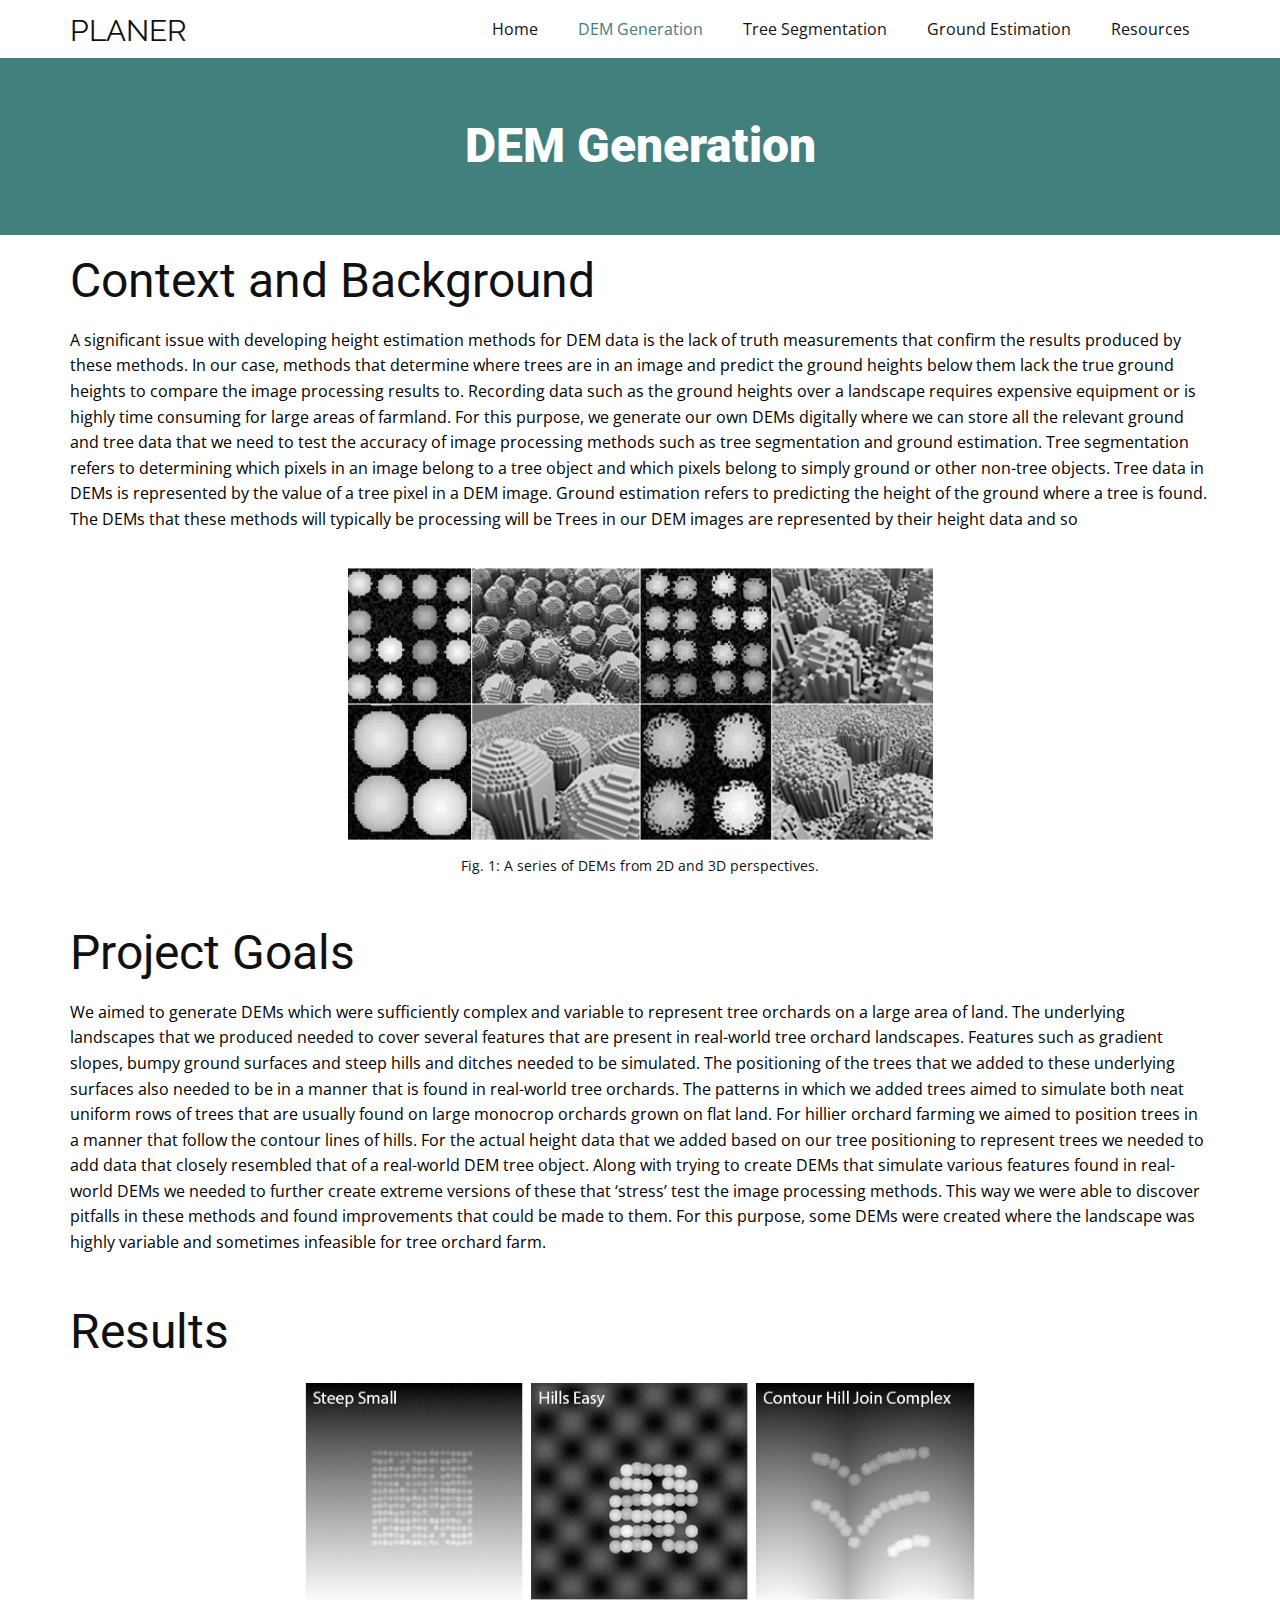
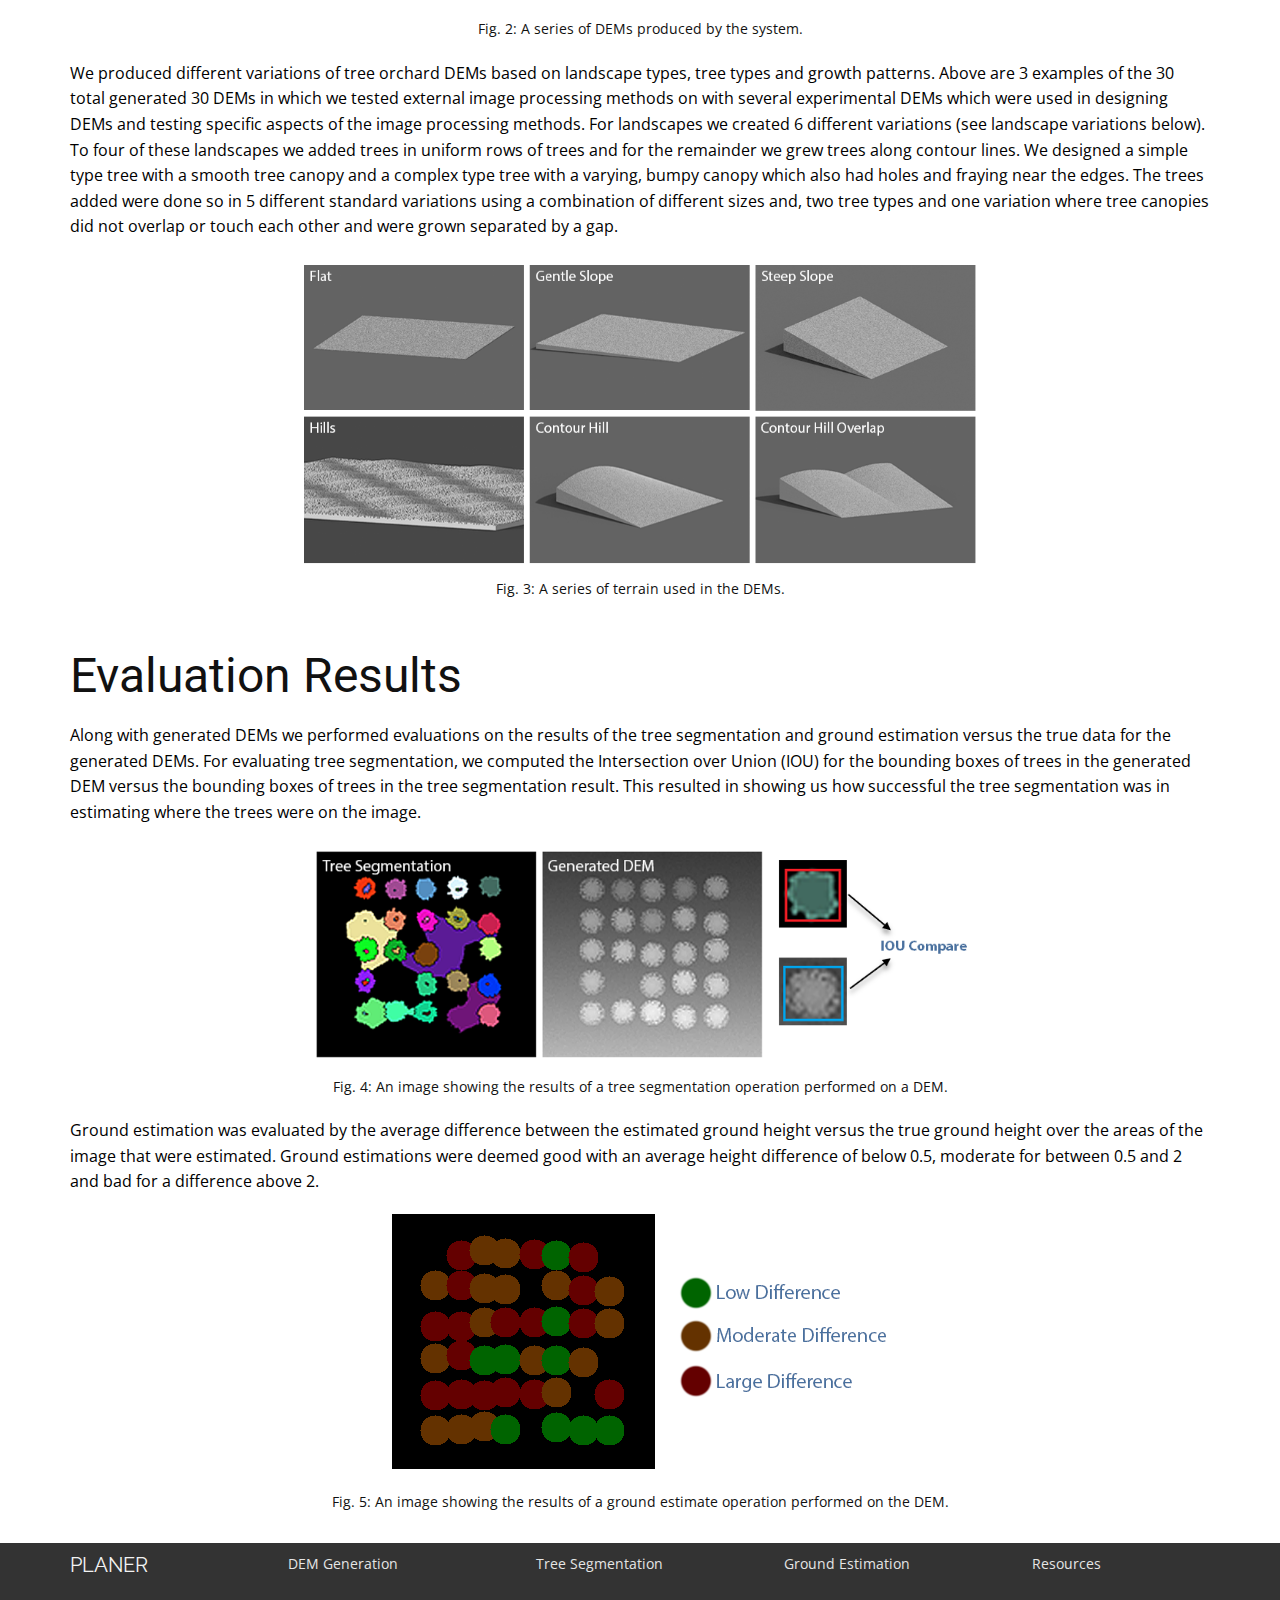
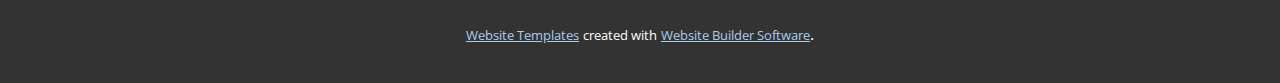
==== DEM-Generation.html @ 84433bb4 "Commit." ====
<!DOCTYPE html>
<html style="font-size: 16px;">
  <head>
    <meta name="viewport" content="width=device-width, initial-scale=1.0">
    <meta charset="utf-8">
    <meta name="keywords" content="DEM Generation">
    <meta name="description" content="">
    <meta name="page_type" content="np-template-header-footer-from-plugin">
    <title>DEM Generation</title>
    <link rel="stylesheet" href="nicepage.css" media="screen">
<link rel="stylesheet" href="DEM-Generation.css" media="screen">
    <script class="u-script" type="text/javascript" src="jquery.js" defer=""></script>
    <script class="u-script" type="text/javascript" src="nicepage.js" defer=""></script>
    <meta name="generator" content="Nicepage 2.26.5, nicepage.com">
    <link rel="icon" href="images/favicon3.png">
    <link id="u-theme-google-font" rel="stylesheet" href="https://fonts.googleapis.com/css?family=Roboto:100,100i,300,300i,400,400i,500,500i,700,700i,900,900i|Open+Sans:300,300i,400,400i,600,600i,700,700i,800,800i">
    <link id="u-page-google-font" rel="stylesheet" href="https://fonts.googleapis.com/css?family=Raleway:100,100i,200,200i,300,300i,400,400i,500,500i,600,600i,700,700i,800,800i,900,900i">
    
    
    
    
    
    
    <script type="application/ld+json">{
		"@context": "http://schema.org",
		"@type": "Organization",
		"name": "Site1",
		"url": "index.html"
}</script>
    <meta property="og:title" content="DEM Generation">
    <meta property="og:type" content="website">
    <meta name="theme-color" content="#478ac9">
    <link rel="canonical" href="index.html">
    <meta property="og:url" content="index.html">
  </head>
  <body class="u-body"><header class="u-clearfix u-header u-header" id="sec-8567"><div class="u-clearfix u-sheet u-sheet-1">
        <h1 class="u-text u-title u-valign-middle u-text-1">
          <a class="u-active-none u-border-none u-btn u-button-style u-custom-font u-font-raleway u-hover-none u-text-palette-1-base u-white u-btn-1" href="Home.html">
            <font class="u-text-body-color">PLANER</font>
            <br>
          </a>
        </h1>
        <nav class="u-menu u-menu-dropdown u-offcanvas u-menu-1">
          <div class="menu-collapse" style="font-size: 1rem; letter-spacing: 0;">
            <a class="u-button-style u-custom-left-right-menu-spacing u-custom-padding-bottom u-custom-top-bottom-menu-spacing u-nav-link u-text-active-palette-4-dark-2 u-text-hover-palette-2-base" href="#">
              <svg><use xmlns:xlink="http://www.w3.org/1999/xlink" xlink:href="#menu-hamburger"></use></svg>
              <svg version="1.1" xmlns="http://www.w3.org/2000/svg" xmlns:xlink="http://www.w3.org/1999/xlink"><defs><symbol id="menu-hamburger" viewBox="0 0 16 16" style="width: 16px; height: 16px;"><rect y="1" width="16" height="2"></rect><rect y="7" width="16" height="2"></rect><rect y="13" width="16" height="2"></rect>
</symbol>
</defs></svg>
            </a>
          </div>
          <div class="u-custom-menu u-nav-container">
            <ul class="u-nav u-unstyled u-nav-1"><li class="u-nav-item"><a class="u-button-style u-nav-link u-text-active-palette-4-dark-2 u-text-hover-palette-2-base" href="Home.html" style="padding: 10px 20px;">Home</a>
</li><li class="u-nav-item"><a class="u-button-style u-nav-link u-text-active-palette-4-dark-2 u-text-hover-palette-2-base" href="DEM-Generation.html" style="padding: 10px 20px;">DEM Generation</a>
</li><li class="u-nav-item"><a class="u-button-style u-nav-link u-text-active-palette-4-dark-2 u-text-hover-palette-2-base" href="Tree-Segmentation.html" style="padding: 10px 20px;">Tree Segmentation</a>
</li><li class="u-nav-item"><a class="u-button-style u-nav-link u-text-active-palette-4-dark-2 u-text-hover-palette-2-base" href="Ground-Estimation.html" style="padding: 10px 20px;">Ground Estimation</a>
</li><li class="u-nav-item"><a class="u-button-style u-nav-link u-text-active-palette-4-dark-2 u-text-hover-palette-2-base" href="Resources.html" style="padding: 10px 20px;">Resources</a>
</li></ul>
          </div>
          <div class="u-custom-menu u-nav-container-collapse">
            <div class="u-black u-container-style u-inner-container-layout u-opacity u-opacity-95 u-sidenav">
              <div class="u-menu-close"></div>
              <ul class="u-align-center u-nav u-popupmenu-items u-unstyled u-nav-2"><li class="u-nav-item"><a class="u-button-style u-nav-link" href="Home.html" style="padding: 10px 20px;">Home</a>
</li><li class="u-nav-item"><a class="u-button-style u-nav-link" href="DEM-Generation.html" style="padding: 10px 20px;">DEM Generation</a>
</li><li class="u-nav-item"><a class="u-button-style u-nav-link" href="Tree-Segmentation.html" style="padding: 10px 20px;">Tree Segmentation</a>
</li><li class="u-nav-item"><a class="u-button-style u-nav-link" href="Ground-Estimation.html" style="padding: 10px 20px;">Ground Estimation</a>
</li><li class="u-nav-item"><a class="u-button-style u-nav-link" href="Resources.html" style="padding: 10px 20px;">Resources</a>
</li></ul>
            </div>
            <div class="u-black u-menu-overlay u-opacity u-opacity-70"></div>
          </div>
        </nav>
      </div></header>
    <section class="u-align-center u-clearfix u-palette-4-dark-2 u-section-1" id="sec-83e9">
      <div class="u-clearfix u-sheet u-valign-middle u-sheet-1">
        <h1 class="u-text u-text-1">DEM Generation</h1>
      </div>
    </section>
    <section class="u-clearfix u-section-2" id="sec-cf37">
      <div class="u-clearfix u-sheet u-sheet-1">
        <h1 class="u-text u-text-default u-text-1">Context and Background</h1>
        <p class="u-text u-text-black u-text-2">A significant issue with developing height
estimation methods for DEM data is the lack of truth measurements that confirm
the results produced by these methods. In our case, methods that determine
where trees are in an image and predict the ground heights below them lack the
true ground heights to compare the image processing results to. Recording data
such as the ground heights over a landscape requires expensive equipment or is
highly time consuming for large areas of farmland. For this purpose, we generate
our own DEMs digitally where we can store all the relevant ground and tree data
that we need to test the accuracy of image processing methods such as tree
segmentation and ground estimation.
Tree segmentation refers to determining
which pixels in an image belong to a tree object and which pixels belong to
simply ground or other non-tree objects. Tree data in DEMs is represented by
the value of a tree pixel in a DEM image. Ground estimation refers to
predicting the height of the ground where a tree is found. The DEMs that these
methods will typically be processing will be Trees in our DEM images are
represented by their height data and so</p>
        <img src="images/trees.png" alt="" class="u-image u-image-default u-image-1" data-image-width="565" data-image-height="261">
        <p class="u-small-text u-text u-text-default u-text-font u-text-variant u-text-3">Fig. 1: A series of DEMs from 2D and 3D perspectives.</p>
      </div>
    </section>
    <section class="u-clearfix u-section-3" id="sec-2063">
      <div class="u-clearfix u-sheet u-sheet-1">
        <h1 class="u-text u-text-default u-text-1">Project Goals</h1>
        <p class="u-text u-text-black u-text-2">We aimed to generate DEMs which were
sufficiently complex and variable to represent tree orchards on a large area of
land. The underlying landscapes that we produced needed to cover several
features that are present in real-world tree orchard landscapes. Features such
as gradient slopes, bumpy ground surfaces and steep hills and ditches needed to
be simulated. The positioning of the trees that we added to these underlying
surfaces also needed to be in a manner that is found in real-world tree
orchards. The patterns in which we added trees aimed to simulate both neat
uniform rows of trees that are usually found on large monocrop orchards grown
on flat land. For hillier orchard farming we aimed to position trees in a
manner that follow the contour lines of hills. For the actual height data that
we added based on our tree positioning to represent trees we needed to add data
that closely resembled that of a real-world DEM tree object. 
Along with trying to create DEMs that
simulate various features found in real-world DEMs we needed to further create
extreme versions of these that ‘stress’ test the image processing methods. This
way we were able to discover pitfalls in these methods and found improvements
that could be made to them. For this purpose, some DEMs were created where the
landscape was highly variable and sometimes infeasible for tree orchard
farm.&nbsp;</p>
      </div>
    </section>
    <section class="u-clearfix u-section-4" id="sec-b10d">
      <div class="u-clearfix u-sheet u-sheet-1">
        <h1 class="u-text u-text-default u-text-1">Results</h1>
        <img src="images/demExamples.png" alt="" class="u-image u-image-default u-image-1" data-image-width="790" data-image-height="268">
        <p class="u-small-text u-text u-text-default u-text-font u-text-variant u-text-2">Fig. 2: A series of DEMs produced by the system.</p>
        <p class="u-text u-text-black u-text-3">We produced different variations of tree
orchard DEMs based on landscape types, tree types and growth patterns. Above
are 3 examples of the 30 total generated 30 DEMs in which we tested external
image processing methods on with several experimental DEMs which were used in
designing DEMs and testing specific aspects of the image processing methods.
For landscapes we created 6 different variations (see landscape variations
below). To four of these landscapes we added trees in uniform rows of trees and
for the remainder we grew trees along contour lines. We designed a simple type
tree with a smooth tree canopy and a complex type tree with a varying, bumpy
canopy which also had holes and fraying near the edges. The trees added were
done so in 5 different standard variations using a combination of different
sizes and, two tree types and one variation where tree canopies did not overlap
or touch each other and were grown separated by a gap.&nbsp;</p>
        <img src="images/landscapeVariations.png" alt="" class="u-image u-image-default u-image-2" data-image-width="936" data-image-height="423">
        <p class="u-small-text u-text u-text-default u-text-font u-text-variant u-text-4">Fig. 3: A series of terrain used in the DEMs.</p>
      </div>
    </section>
    <section class="u-clearfix u-section-5" id="sec-9ee9">
      <div class="u-clearfix u-sheet u-sheet-1">
        <h1 class="u-text u-text-default u-text-1">Evaluation Results</h1>
        <p class="u-text u-text-black u-text-2">Along with generated DEMs we performed
evaluations on the results of the tree segmentation and ground estimation
versus the true data for the generated DEMs. For evaluating tree segmentation,
we computed the Intersection over Union (IOU) for the bounding boxes of trees
in the generated DEM versus the bounding boxes of trees in the tree
segmentation result. This resulted in showing us how successful the tree
segmentation was in estimating where the trees were on the image.&nbsp;&nbsp;</p>
        <img src="images/segEvalFinal.png" alt="" class="u-image u-image-default u-image-1" data-image-width="856" data-image-height="299">
        <p class="u-small-text u-text u-text-default u-text-font u-text-variant u-text-3">Fig. 4: An image showing the results of a tree segmentation operation performed on a DEM.</p>
        <p class="u-text u-text-black u-text-4">Ground estimation was evaluated by the
average difference between the estimated ground height versus the true ground
height over the areas of the image that were estimated. Ground estimations were
deemed good with an average height difference of below 0.5, moderate for
between 0.5 and 2 and bad for a difference above 2.</p>
        <img src="images/estEval.png" alt="" class="u-image u-image-default u-image-2" data-image-width="519" data-image-height="276">
        <p class="u-small-text u-text u-text-default u-text-font u-text-variant u-text-5">Fig. 5: An image showing the results of a ground estimate operation performed on the DEM.</p>
      </div>
    </section>
    
    
    <footer class="u-align-left u-clearfix u-footer u-grey-80 u-footer" id="sec-0835"><div class="u-clearfix u-gutter-0 u-layout-wrap u-layout-wrap-1">
        <div class="u-layout">
          <div class="u-layout-row">
            <div class="u-align-left-md u-align-left-sm u-align-left-xs u-container-style u-layout-cell u-left-cell u-size-15 u-size-30-md u-layout-cell-1">
              <div class="u-container-layout u-container-layout-1">
                <p class="u-small-text u-text u-text-default u-text-font u-text-variant u-text-1">
                  <a class="u-active-none u-border-none u-btn u-button-style u-hover-none u-none u-text-active-palette-3-dark-2 u-text-grey-10 u-text-hover-palette-4-dark-2 u-btn-1" href="DEM-Generation.html">DEM Generation</a>
                </p>
              </div>
            </div>
            <div class="u-align-left-md u-align-left-sm u-align-left-xs u-container-style u-layout-cell u-size-15 u-size-30-md u-layout-cell-2">
              <div class="u-container-layout u-valign-top-md u-valign-top-sm u-valign-top-xs u-container-layout-2">
                <p class="u-small-text u-text u-text-default u-text-font u-text-variant u-text-2">
                  <a class="u-active-none u-border-none u-btn u-button-style u-hover-none u-none u-text-active-palette-3-dark-2 u-text-grey-10 u-text-hover-palette-4-dark-2 u-btn-2" href="Tree-Segmentation.html">Tree Segmentation</a>
                </p>
              </div>
            </div>
            <div class="u-align-left-md u-align-left-sm u-align-left-xs u-container-style u-layout-cell u-size-15 u-size-30-md u-layout-cell-3">
              <div class="u-container-layout u-container-layout-3">
                <p class="u-small-text u-text u-text-default u-text-font u-text-variant u-text-3">
                  <a class="u-active-none u-border-none u-btn u-button-style u-hover-none u-none u-text-active-palette-3-dark-2 u-text-grey-10 u-text-hover-palette-4-dark-2 u-btn-3" href="Ground-Estimation.html">Ground Estimation</a>
                </p>
              </div>
            </div>
            <div class="u-align-left-md u-align-left-sm u-align-left-xs u-container-style u-layout-cell u-right-cell u-size-15 u-size-30-md u-layout-cell-4">
              <div class="u-container-layout u-container-layout-4">
                <p class="u-small-text u-text u-text-default u-text-font u-text-variant u-text-4">
                  <a class="u-active-none u-border-none u-btn u-button-style u-hover-none u-none u-text-active-palette-3-dark-2 u-text-grey-10 u-text-hover-palette-4-dark-2 u-btn-4" href="Resources.html">Resources</a>
                </p>
              </div>
            </div>
          </div>
        </div>
      </div><a class="u-btn u-button-style u-custom-font u-font-raleway u-none u-text-active-palette-3-dark-2 u-text-hover-palette-4-dark-2 u-text-white u-btn-5" href="Home.html">
        <font class="u-text-grey-5" style="font-size: 1.25rem;">PLANER</font>
        <br>
      </a></footer>
    <section class="u-backlink u-clearfix u-grey-80">
      <a class="u-link" href="https://nicepage.com/website-templates" target="_blank">
        <span>Website Templates</span>
      </a>
      <p class="u-text">
        <span>created with</span>
      </p>
      <a class="u-link" href="https://nicepage.com/" target="_blank">
        <span>Website Builder Software</span>
      </a>. 
    </section>
  </body>
</html>
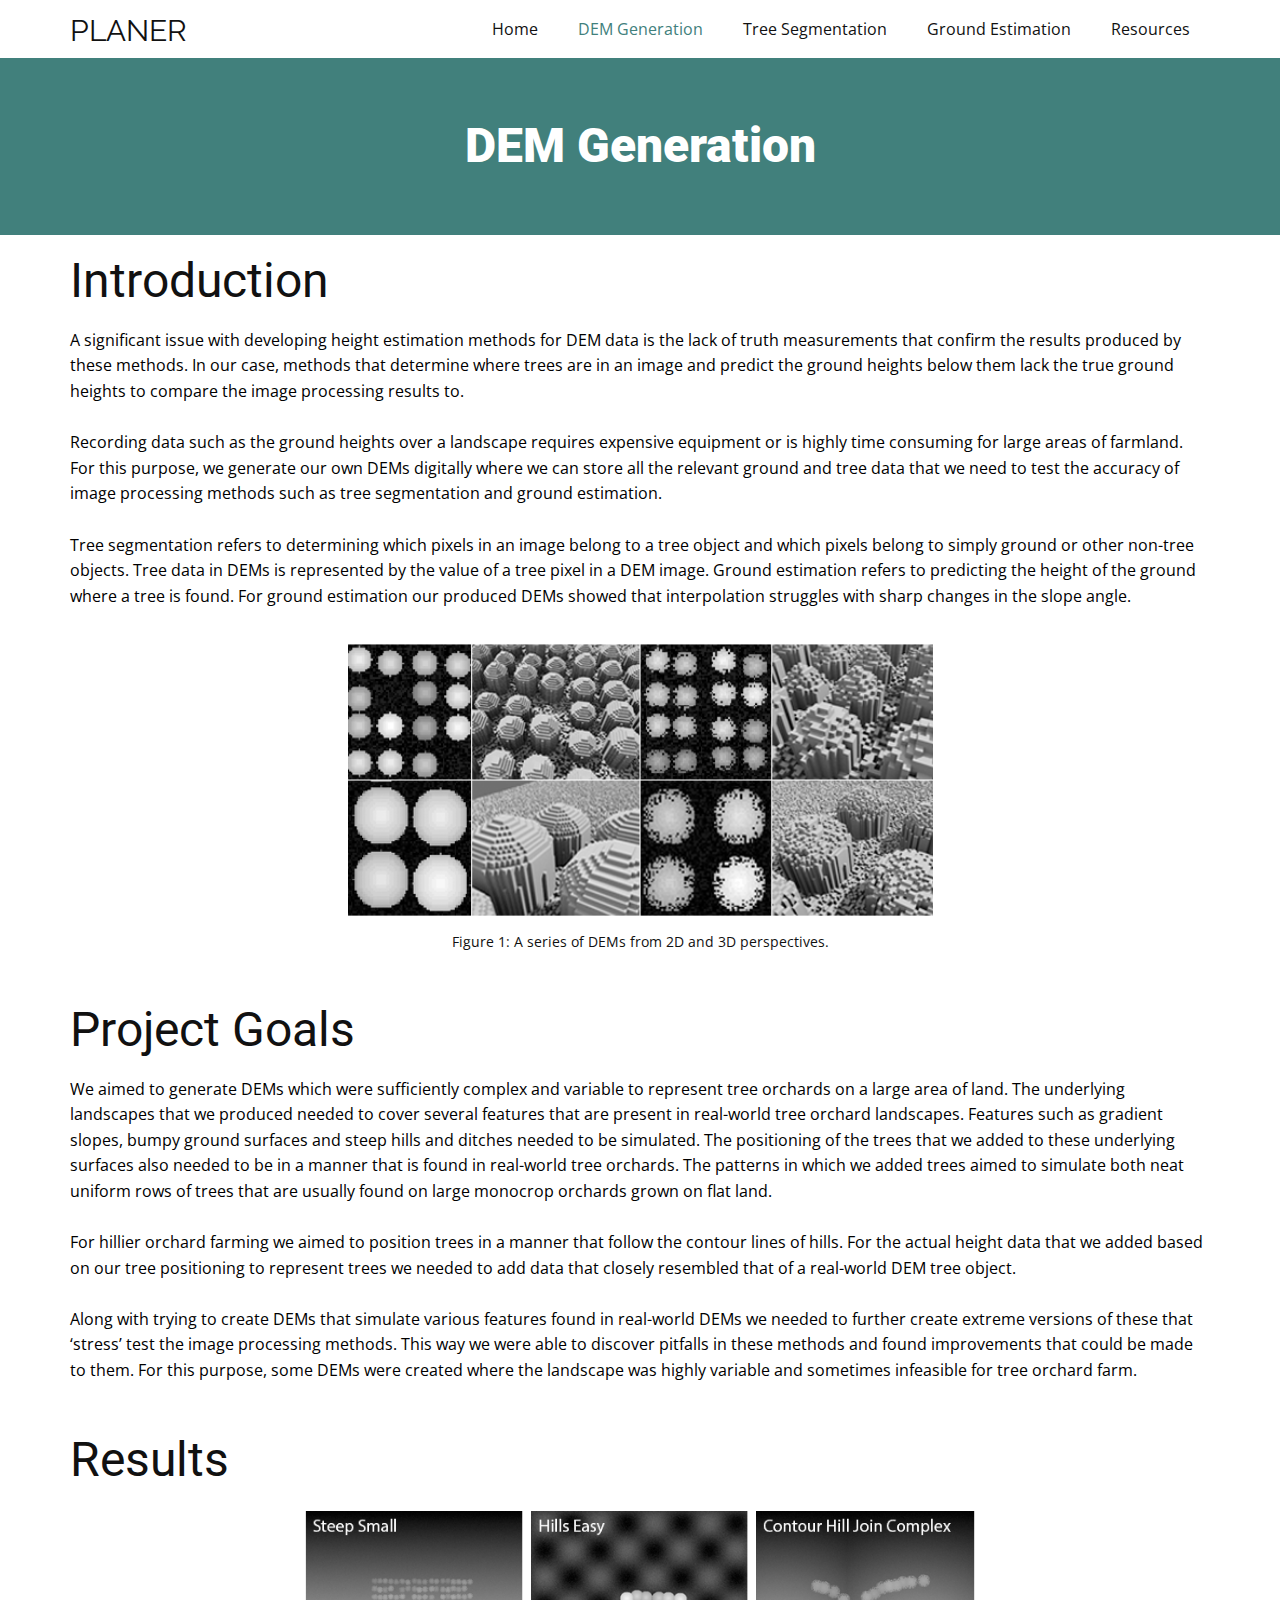
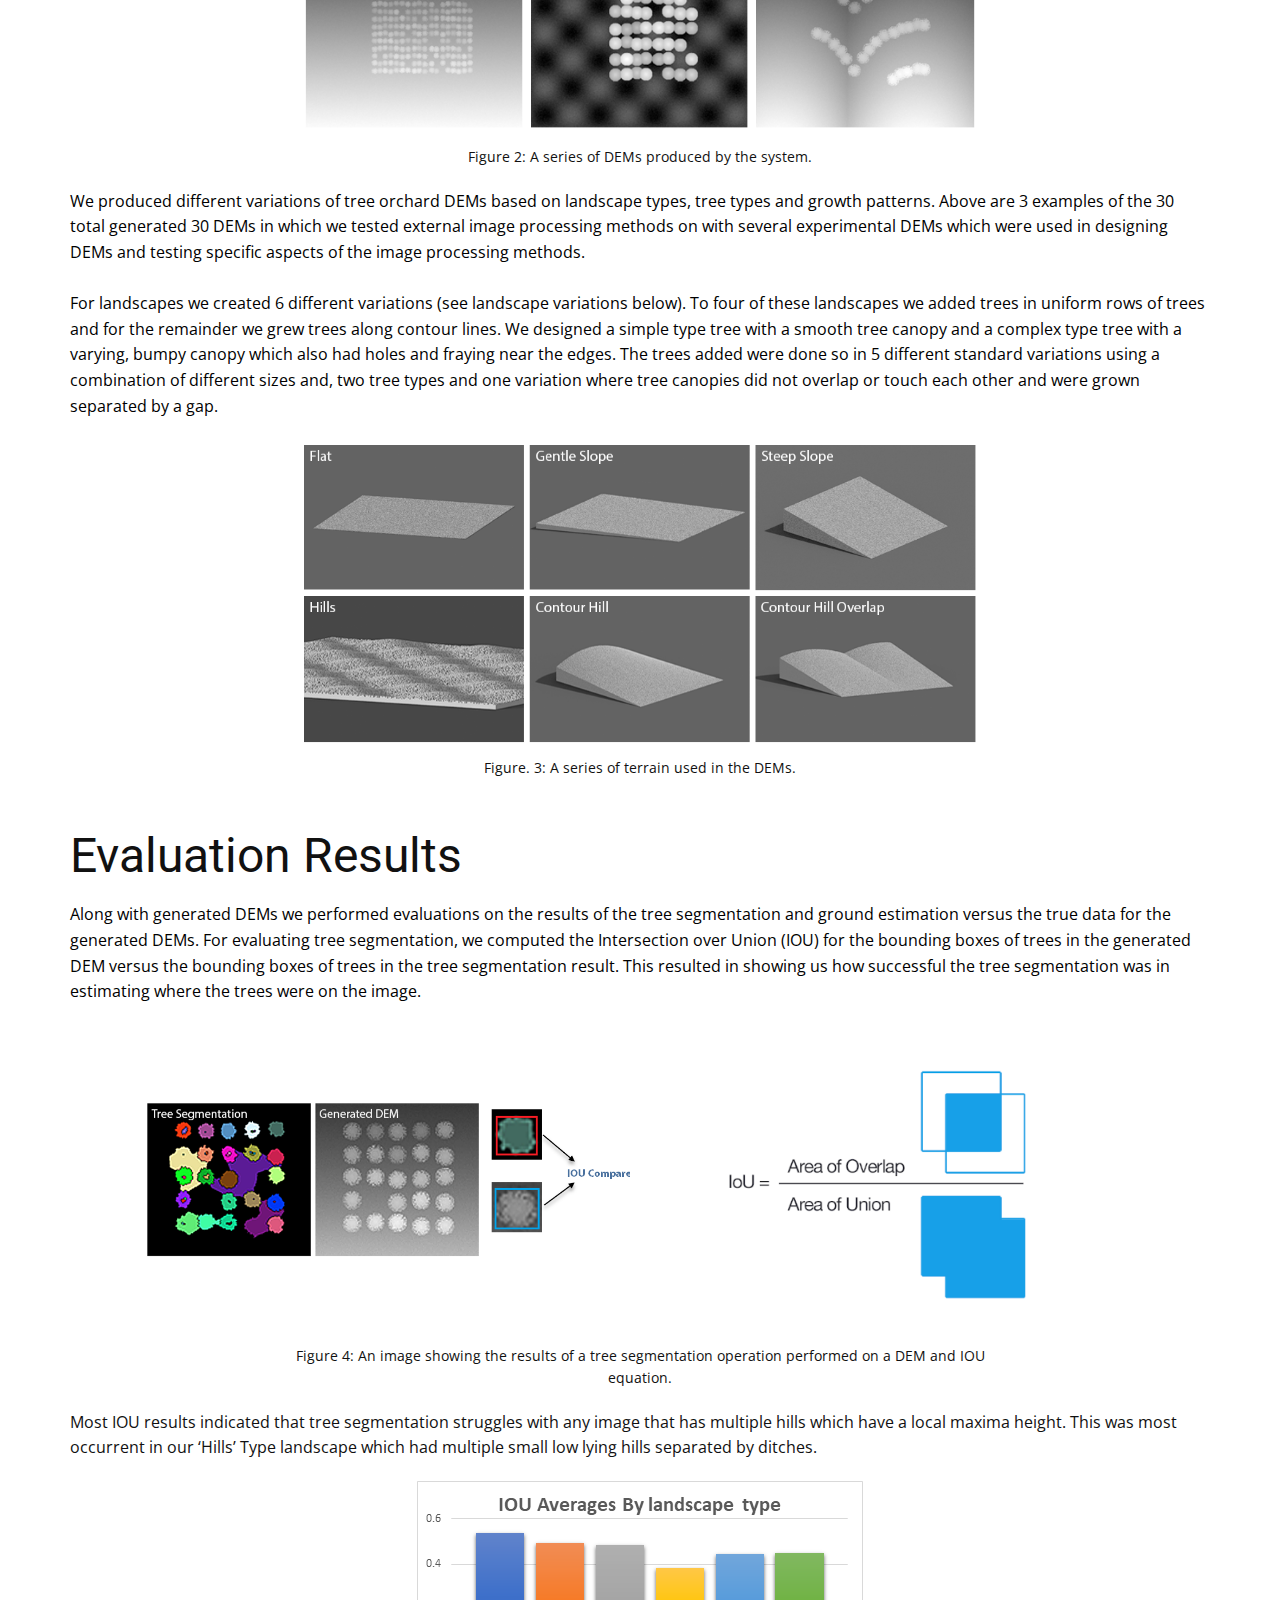
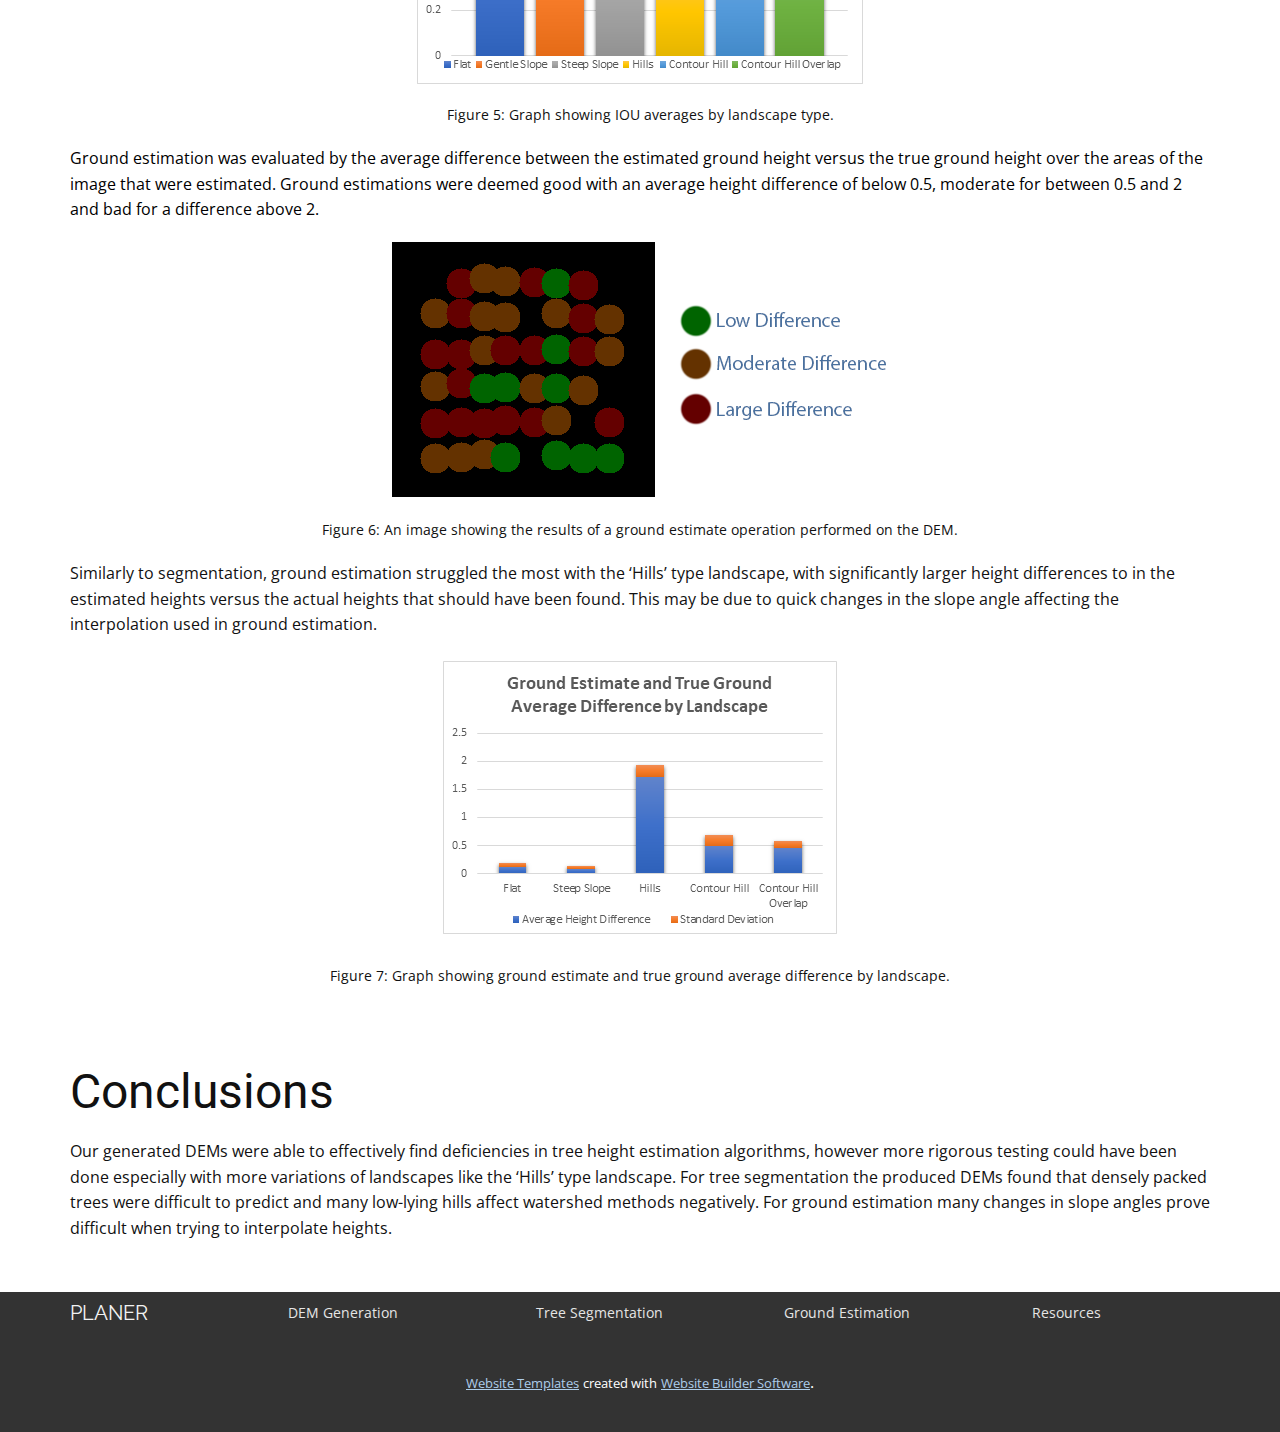
==== commit cc763e5f: "Added Rob's changes." ====
--- a/DEM-Generation.html
+++ b/DEM-Generation.html
@@ -15,6 +15,7 @@
     <link rel="icon" href="images/favicon3.png">
     <link id="u-theme-google-font" rel="stylesheet" href="https://fonts.googleapis.com/css?family=Roboto:100,100i,300,300i,400,400i,500,500i,700,700i,900,900i|Open+Sans:300,300i,400,400i,600,600i,700,700i,800,800i">
     <link id="u-page-google-font" rel="stylesheet" href="https://fonts.googleapis.com/css?family=Raleway:100,100i,200,200i,300,300i,400,400i,500,500i,600,600i,700,700i,800,800i,900,900i">
+    
     
     
     
@@ -78,26 +79,28 @@
     </section>
     <section class="u-clearfix u-section-2" id="sec-cf37">
       <div class="u-clearfix u-sheet u-sheet-1">
-        <h1 class="u-text u-text-default u-text-1">Context and Background</h1>
+        <h1 class="u-text u-text-default u-text-1">Introduction</h1>
         <p class="u-text u-text-black u-text-2">A significant issue with developing height
 estimation methods for DEM data is the lack of truth measurements that confirm
 the results produced by these methods. In our case, methods that determine
 where trees are in an image and predict the ground heights below them lack the
-true ground heights to compare the image processing results to. Recording data
-such as the ground heights over a landscape requires expensive equipment or is
-highly time consuming for large areas of farmland. For this purpose, we generate
-our own DEMs digitally where we can store all the relevant ground and tree data
-that we need to test the accuracy of image processing methods such as tree
-segmentation and ground estimation.
-Tree segmentation refers to determining
+true ground heights to compare the image processing results to.&nbsp;<br>
+          <br>Recording data such as the ground heights
+over a landscape requires expensive equipment or is highly time consuming for
+large areas of farmland. For this purpose, we generate our own DEMs digitally
+where we can store all the relevant ground and tree data that we need to test
+the accuracy of image processing methods such as tree segmentation and ground
+estimation.&nbsp;<br>
+          <br>Tree segmentation refers to determining
 which pixels in an image belong to a tree object and which pixels belong to
 simply ground or other non-tree objects. Tree data in DEMs is represented by
 the value of a tree pixel in a DEM image. Ground estimation refers to
-predicting the height of the ground where a tree is found. The DEMs that these
-methods will typically be processing will be Trees in our DEM images are
-represented by their height data and so</p>
+predicting the height of the ground where a tree is found. For ground
+estimation our produced DEMs showed that interpolation struggles with sharp
+changes in the slope angle.
+        </p>
         <img src="images/trees.png" alt="" class="u-image u-image-default u-image-1" data-image-width="565" data-image-height="261">
-        <p class="u-small-text u-text u-text-default u-text-font u-text-variant u-text-3">Fig. 1: A series of DEMs from 2D and 3D perspectives.</p>
+        <p class="u-small-text u-text u-text-default u-text-font u-text-variant u-text-3">Figure 1: A series of DEMs from 2D and 3D perspectives.</p>
       </div>
     </section>
     <section class="u-clearfix u-section-3" id="sec-2063">
@@ -112,39 +115,43 @@
 surfaces also needed to be in a manner that is found in real-world tree
 orchards. The patterns in which we added trees aimed to simulate both neat
 uniform rows of trees that are usually found on large monocrop orchards grown
-on flat land. For hillier orchard farming we aimed to position trees in a
-manner that follow the contour lines of hills. For the actual height data that
-we added based on our tree positioning to represent trees we needed to add data
-that closely resembled that of a real-world DEM tree object. 
-Along with trying to create DEMs that
+on flat land.<br>
+          <br>For hillier orchard farming we aimed to
+position trees in a manner that follow the contour lines of hills. For the
+actual height data that we added based on our tree positioning to represent
+trees we needed to add data that closely resembled that of a real-world DEM tree
+object.<br>
+          <br>Along with trying to create DEMs that
 simulate various features found in real-world DEMs we needed to further create
 extreme versions of these that ‘stress’ test the image processing methods. This
 way we were able to discover pitfalls in these methods and found improvements
 that could be made to them. For this purpose, some DEMs were created where the
 landscape was highly variable and sometimes infeasible for tree orchard
-farm.&nbsp;</p>
+farm.&nbsp;&nbsp;
+        </p>
       </div>
     </section>
     <section class="u-clearfix u-section-4" id="sec-b10d">
       <div class="u-clearfix u-sheet u-sheet-1">
         <h1 class="u-text u-text-default u-text-1">Results</h1>
         <img src="images/demExamples.png" alt="" class="u-image u-image-default u-image-1" data-image-width="790" data-image-height="268">
-        <p class="u-small-text u-text u-text-default u-text-font u-text-variant u-text-2">Fig. 2: A series of DEMs produced by the system.</p>
+        <p class="u-small-text u-text u-text-default u-text-font u-text-variant u-text-2">Figure 2: A series of DEMs produced by the system.</p>
         <p class="u-text u-text-black u-text-3">We produced different variations of tree
 orchard DEMs based on landscape types, tree types and growth patterns. Above
 are 3 examples of the 30 total generated 30 DEMs in which we tested external
 image processing methods on with several experimental DEMs which were used in
-designing DEMs and testing specific aspects of the image processing methods.
-For landscapes we created 6 different variations (see landscape variations
-below). To four of these landscapes we added trees in uniform rows of trees and
-for the remainder we grew trees along contour lines. We designed a simple type
-tree with a smooth tree canopy and a complex type tree with a varying, bumpy
-canopy which also had holes and fraying near the edges. The trees added were
-done so in 5 different standard variations using a combination of different
-sizes and, two tree types and one variation where tree canopies did not overlap
-or touch each other and were grown separated by a gap.&nbsp;</p>
+designing DEMs and testing specific aspects of the image processing methods.<br>
+          <br>For landscapes we created 6 different variations
+(see landscape variations below). To four of these landscapes we added trees in
+uniform rows of trees and for the remainder we grew trees along contour lines. We
+designed a simple type tree with a smooth tree canopy and a complex type tree
+with a varying, bumpy canopy which also had holes and fraying near the edges. The
+trees added were done so in 5 different standard variations using a combination
+of different sizes and, two tree types and one variation where tree canopies
+did not overlap or touch each other and were grown separated by a gap.&nbsp;
+        </p>
         <img src="images/landscapeVariations.png" alt="" class="u-image u-image-default u-image-2" data-image-width="936" data-image-height="423">
-        <p class="u-small-text u-text u-text-default u-text-font u-text-variant u-text-4">Fig. 3: A series of terrain used in the DEMs.</p>
+        <p class="u-small-text u-text u-text-default u-text-font u-text-variant u-text-4">Figure. 3: A series of terrain used in the DEMs.</p>
       </div>
     </section>
     <section class="u-clearfix u-section-5" id="sec-9ee9">
@@ -157,15 +164,55 @@
 in the generated DEM versus the bounding boxes of trees in the tree
 segmentation result. This resulted in showing us how successful the tree
 segmentation was in estimating where the trees were on the image.&nbsp;&nbsp;</p>
-        <img src="images/segEvalFinal.png" alt="" class="u-image u-image-default u-image-1" data-image-width="856" data-image-height="299">
-        <p class="u-small-text u-text u-text-default u-text-font u-text-variant u-text-3">Fig. 4: An image showing the results of a tree segmentation operation performed on a DEM.</p>
-        <p class="u-text u-text-black u-text-4">Ground estimation was evaluated by the
+        <div class="u-clearfix u-expanded-width u-layout-wrap u-layout-wrap-1">
+          <div class="u-layout">
+            <div class="u-layout-row">
+              <div class="u-container-style u-layout-cell u-left-cell u-size-30 u-layout-cell-1">
+                <div class="u-container-layout u-valign-middle u-container-layout-1">
+                  <img src="images/segEvalFinal.png" alt="" class="u-image u-image-default u-image-1" data-image-width="856" data-image-height="299">
+                </div>
+              </div>
+              <div class="u-container-style u-layout-cell u-right-cell u-size-30 u-layout-cell-2">
+                <div class="u-container-layout u-valign-middle u-container-layout-2">
+                  <img src="images/iou.png" alt="" class="u-image u-image-default u-image-2" data-image-width="383" data-image-height="299">
+                </div>
+              </div>
+            </div>
+          </div>
+        </div>
+        <p class="u-align-center u-small-text u-text u-text-font u-text-variant u-text-3">Figure 4: An image showing the results of a tree segmentation operation performed on a DEM and IOU equation.</p>
+        <p class="u-text u-text-4">Most IOU results indicated that tree
+segmentation struggles with any image that has multiple hills which have a
+local maxima height. This was most occurrent in our ‘Hills’ Type landscape
+which had multiple small low lying hills separated by ditches.</p>
+        <img src="images/graph.png" alt="" class="u-image u-image-default u-image-3" data-image-width="446" data-image-height="203">
+        <p class="u-small-text u-text u-text-default u-text-font u-text-variant u-text-5">Figure 5: Graph showing IOU averages by landscape type.</p>
+        <p class="u-text u-text-black u-text-6">Ground estimation was evaluated by the
 average difference between the estimated ground height versus the true ground
 height over the areas of the image that were estimated. Ground estimations were
 deemed good with an average height difference of below 0.5, moderate for
 between 0.5 and 2 and bad for a difference above 2.</p>
-        <img src="images/estEval.png" alt="" class="u-image u-image-default u-image-2" data-image-width="519" data-image-height="276">
-        <p class="u-small-text u-text u-text-default u-text-font u-text-variant u-text-5">Fig. 5: An image showing the results of a ground estimate operation performed on the DEM.</p>
+        <img src="images/estEval.png" alt="" class="u-image u-image-default u-image-4" data-image-width="519" data-image-height="276">
+        <p class="u-small-text u-text u-text-default u-text-font u-text-variant u-text-7">Figure 6: An image showing the results of a ground estimate operation performed on the DEM.</p>
+        <p class="u-text u-text-8">Similarly to segmentation, ground
+estimation struggled the most with the ‘Hills’ type landscape, with
+significantly larger height differences to in the estimated heights versus the
+actual heights that should have been found. This may be due to quick changes in
+the slope angle affecting the interpolation used in ground estimation.</p>
+        <img src="images/graph2.png" alt="" class="u-image u-image-default u-image-5" data-image-width="394" data-image-height="273">
+        <p class="u-align-center u-small-text u-text u-text-default u-text-font u-text-variant u-text-9">Figure 7: Graph showing ground estimate and true ground average difference by landscape.</p>
+      </div>
+    </section>
+    <section class="u-clearfix u-section-6" id="sec-8ca5">
+      <div class="u-clearfix u-sheet u-sheet-1">
+        <h1 class="u-text u-text-default u-text-1">Conclusions</h1>
+        <p class="u-text u-text-2">Our generated DEMs were able to effectively
+find deficiencies in tree height estimation algorithms, however more rigorous
+testing could have been done especially with more variations of landscapes like
+the ‘Hills’ type landscape. For tree segmentation the produced DEMs found that
+densely packed trees were difficult to predict and many low-lying hills affect
+watershed methods negatively. For ground estimation many changes in slope
+angles prove difficult when trying to interpolate heights.</p>
       </div>
     </section>
     
--- a/DEM-Generation.css
+++ b/DEM-Generation.css
@@ -25,17 +25,57 @@
 .u-section-4 .u-image-2 {width: 540px; height: 243px} }
 
 @media (max-width: 575px){ .u-section-4 .u-image-1 {width: 340px; height: 117px}
-.u-section-4 .u-image-2 {width: 340px; height: 153px} }.u-section-5 .u-sheet-1 {min-height: 907px}
-.u-section-5 .u-text-1 {margin-left: 0; margin-right: 0; margin-bottom: 0}
+.u-section-4 .u-image-2 {width: 340px; height: 153px} }.u-section-5 .u-sheet-1 {min-height: 1805px}
+.u-section-5 .u-text-1 {margin: 20px 0 0}
 .u-section-5 .u-text-2 {margin: 20px 0 0}
-.u-section-5 .u-image-1 {width: 656px; height: 230px; margin: 20px auto 0}
-.u-section-5 .u-text-3 {margin: 0 auto}
+.u-section-5 .u-layout-wrap-1 {margin: 20px auto 0 0}
+.u-section-5 .u-layout-cell-1 {min-height: 320px}
+.u-section-5 .u-container-layout-1 {padding: 30px 0 30px 30px}
+.u-section-5 .u-image-1 {width: 484px; height: 171px; margin: 0 10px 0 auto}
+.u-section-5 .u-layout-cell-2 {min-height: 320px}
+.u-section-5 .u-container-layout-2 {padding: 30px 30px 30px 0}
+.u-section-5 .u-image-2 {width: 306px; height: 239px; margin: 0 auto 0 84px}
+.u-section-5 .u-text-3 {width: 737px; margin: 0 auto}
 .u-section-5 .u-text-4 {margin: 20px 0 0}
-.u-section-5 .u-image-2 {width: 519px; height: 276px; margin: 10px auto 0}
-.u-section-5 .u-text-5 {margin: 10px auto 30px} 
+.u-section-5 .u-image-3 {width: 446px; height: 203px; margin: 20px auto 0}
+.u-section-5 .u-text-5 {margin: 20px auto 0}
+.u-section-5 .u-text-6 {margin: 20px 0 0}
+.u-section-5 .u-image-4 {width: 519px; height: 276px; margin: 10px auto 0}
+.u-section-5 .u-text-7 {margin: 10px auto 0}
+.u-section-5 .u-text-8 {margin: 20px 0 0}
+.u-section-5 .u-image-5 {width: 394px; height: 273px; margin: 23px auto 0}
+.u-section-5 .u-text-9 {margin: 31px auto 59px} 
+
+@media (max-width: 1199px){ .u-section-5 .u-sheet-1 {min-height: 907px}
+.u-section-5 .u-layout-wrap-1 {position: relative; margin-right: initial; margin-left: initial}
+.u-section-5 .u-layout-cell-1 {min-height: 264px}
+.u-section-5 .u-image-1 {width: 440px; height: 155px; margin-right: 0}
+.u-section-5 .u-layout-cell-2 {min-height: 264px}
+.u-section-5 .u-image-3 {margin-top: 657px}
+.u-section-5 .u-text-6 {margin-top: -603px} }
+
+@media (max-width: 991px){ .u-section-5 .u-layout-wrap-1 {margin-top: 45px; margin-right: initial; margin-left: initial}
+.u-section-5 .u-layout-cell-1 {min-height: 100px}
+.u-section-5 .u-image-1 {width: 330px; height: 116px}
+.u-section-5 .u-layout-cell-2 {min-height: 100px}
+.u-section-5 .u-image-2 {margin-left: 24px}
+.u-section-5 .u-text-3 {margin-top: 27px; width: 720px}
+.u-section-5 .u-image-3 {margin-top: 682px}
+.u-section-5 .u-text-6 {margin-top: -628px} }
 
 @media (max-width: 767px){ .u-section-5 .u-sheet-1 {min-height: 500px}
-.u-section-5 .u-image-1 {width: 540px; height: 189px} }
+.u-section-5 .u-layout-wrap-1 {margin-top: 588px; margin-right: initial; margin-left: initial}
+.u-section-5 .u-container-layout-1 {padding-left: 10px}
+.u-section-5 .u-container-layout-2 {padding-right: 10px}
+.u-section-5 .u-text-3 {width: 540px; margin-top: -916px}
+.u-section-5 .u-image-3 {margin-top: 92px}
+.u-section-5 .u-text-6 {margin-top: -38px} }
 
-@media (max-width: 575px){ .u-section-5 .u-image-1 {width: 340px; height: 119px}
-.u-section-5 .u-image-2 {width: 340px; height: 181px} }+@media (max-width: 575px){ .u-section-5 .u-layout-wrap-1 {margin-top: 568px; margin-right: initial; margin-left: initial}
+.u-section-5 .u-text-3 {width: 340px; margin-top: -896px}
+.u-section-5 .u-image-3 {width: 340px; height: 155px; margin-top: 72px}
+.u-section-5 .u-text-6 {margin-top: 30px}
+.u-section-5 .u-image-4 {width: 340px; height: 181px}
+.u-section-5 .u-image-5 {width: 340px; height: 236px} }.u-section-6 .u-sheet-1 {min-height: 242px}
+.u-section-6 .u-text-1 {margin-left: 0; margin-right: 0; margin-bottom: 0}
+.u-section-6 .u-text-2 {margin: 20px 0 50px}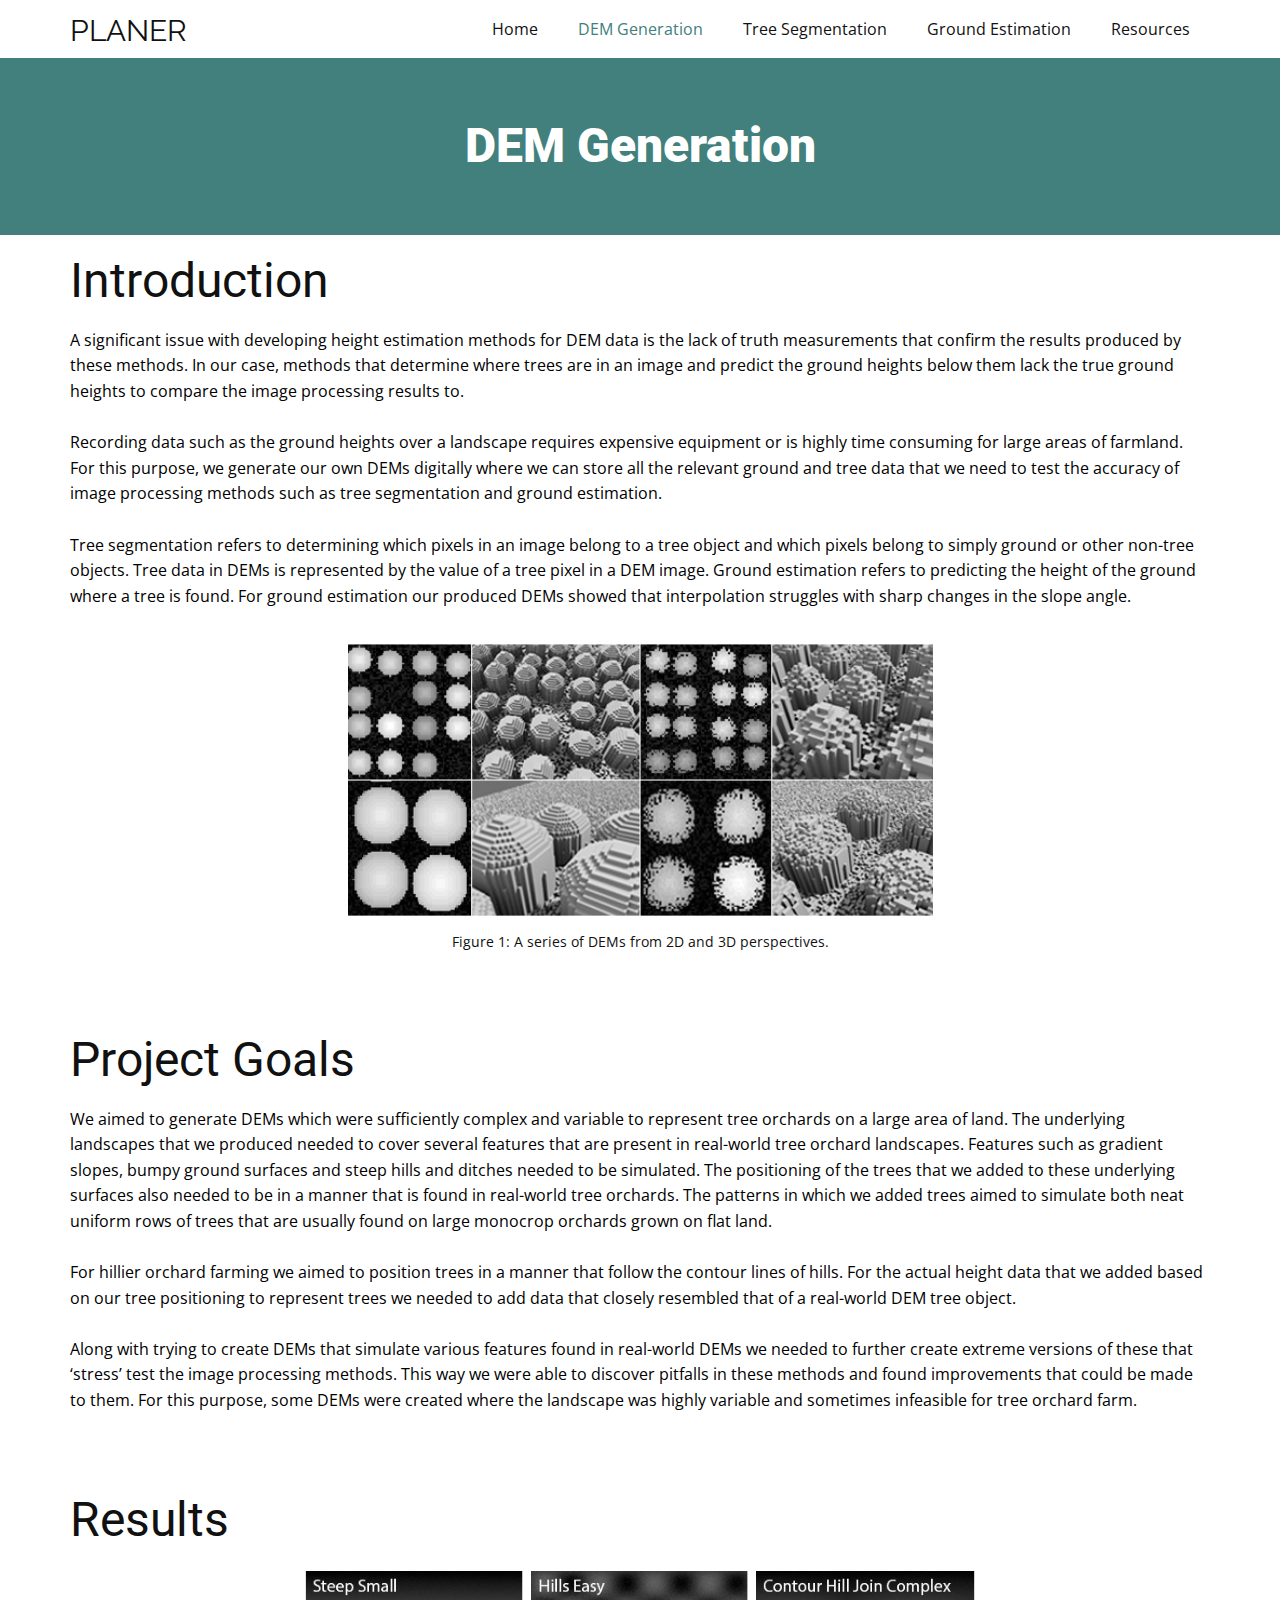
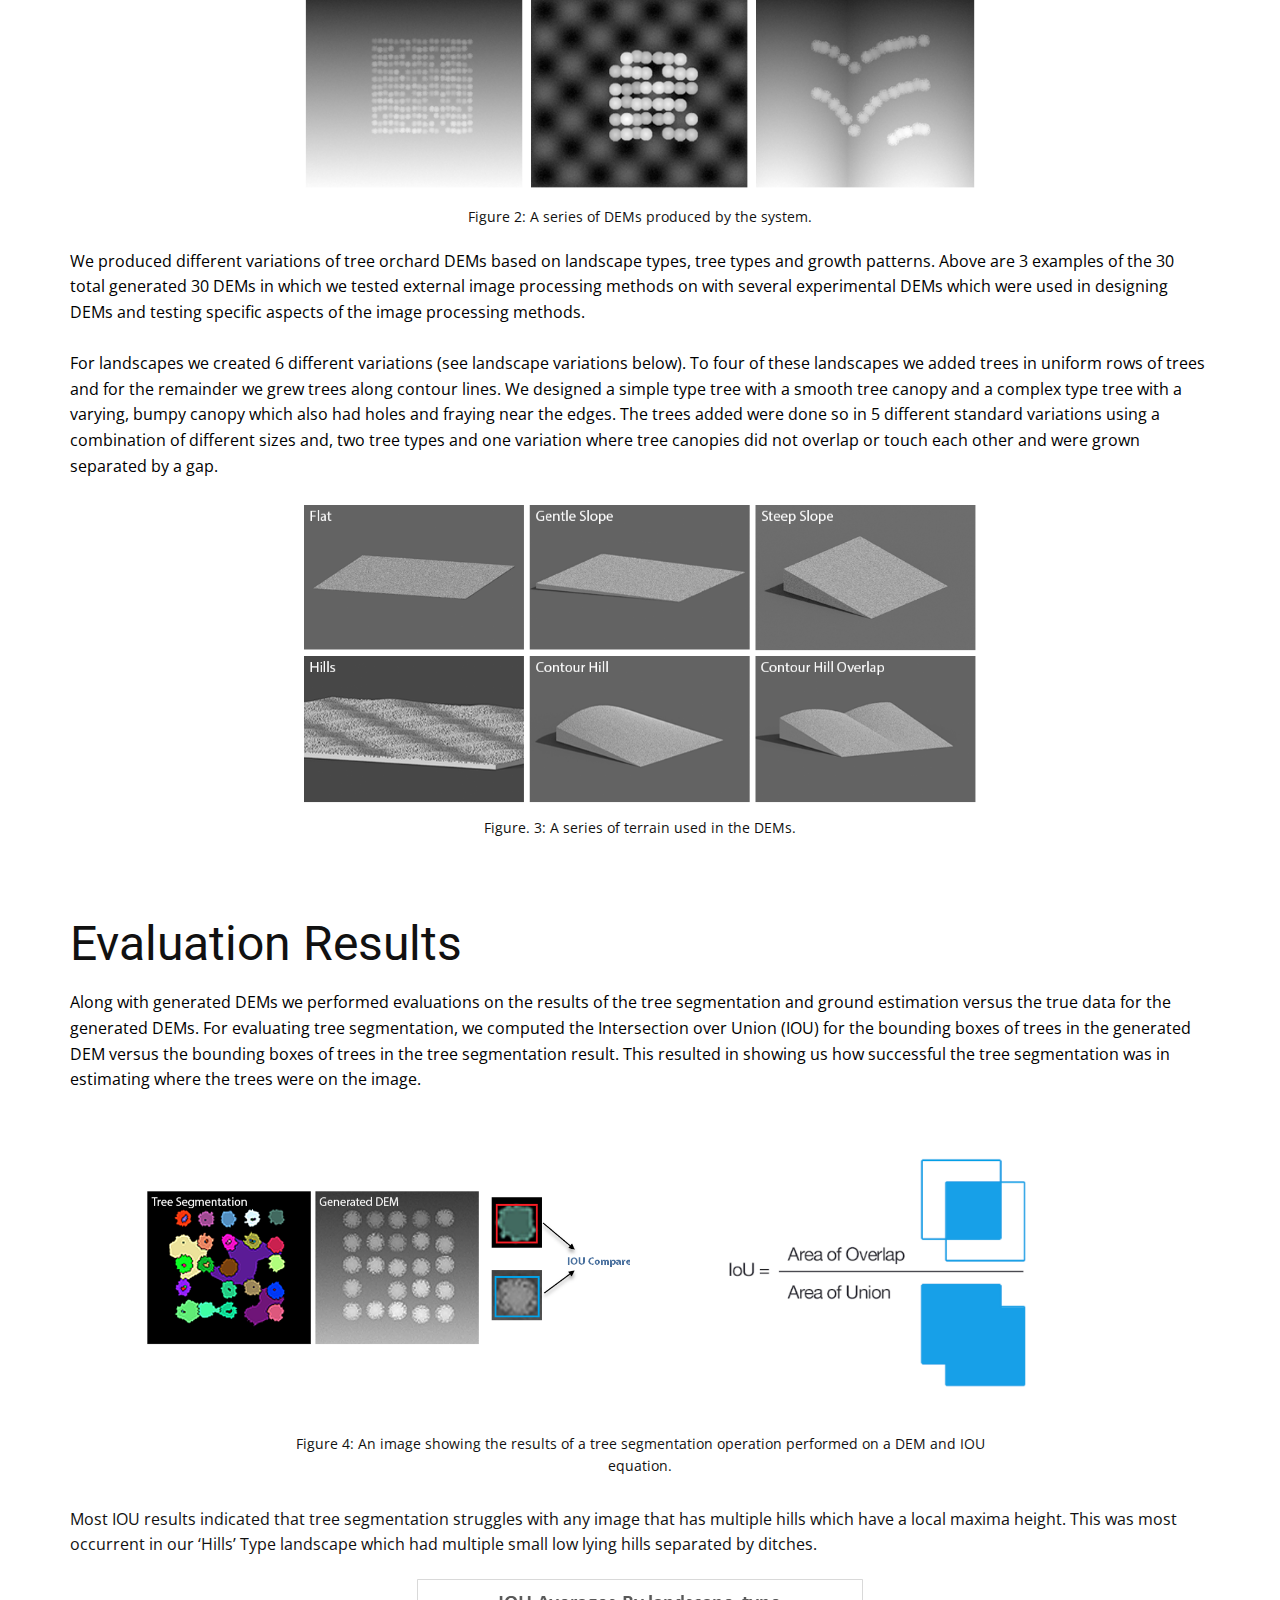
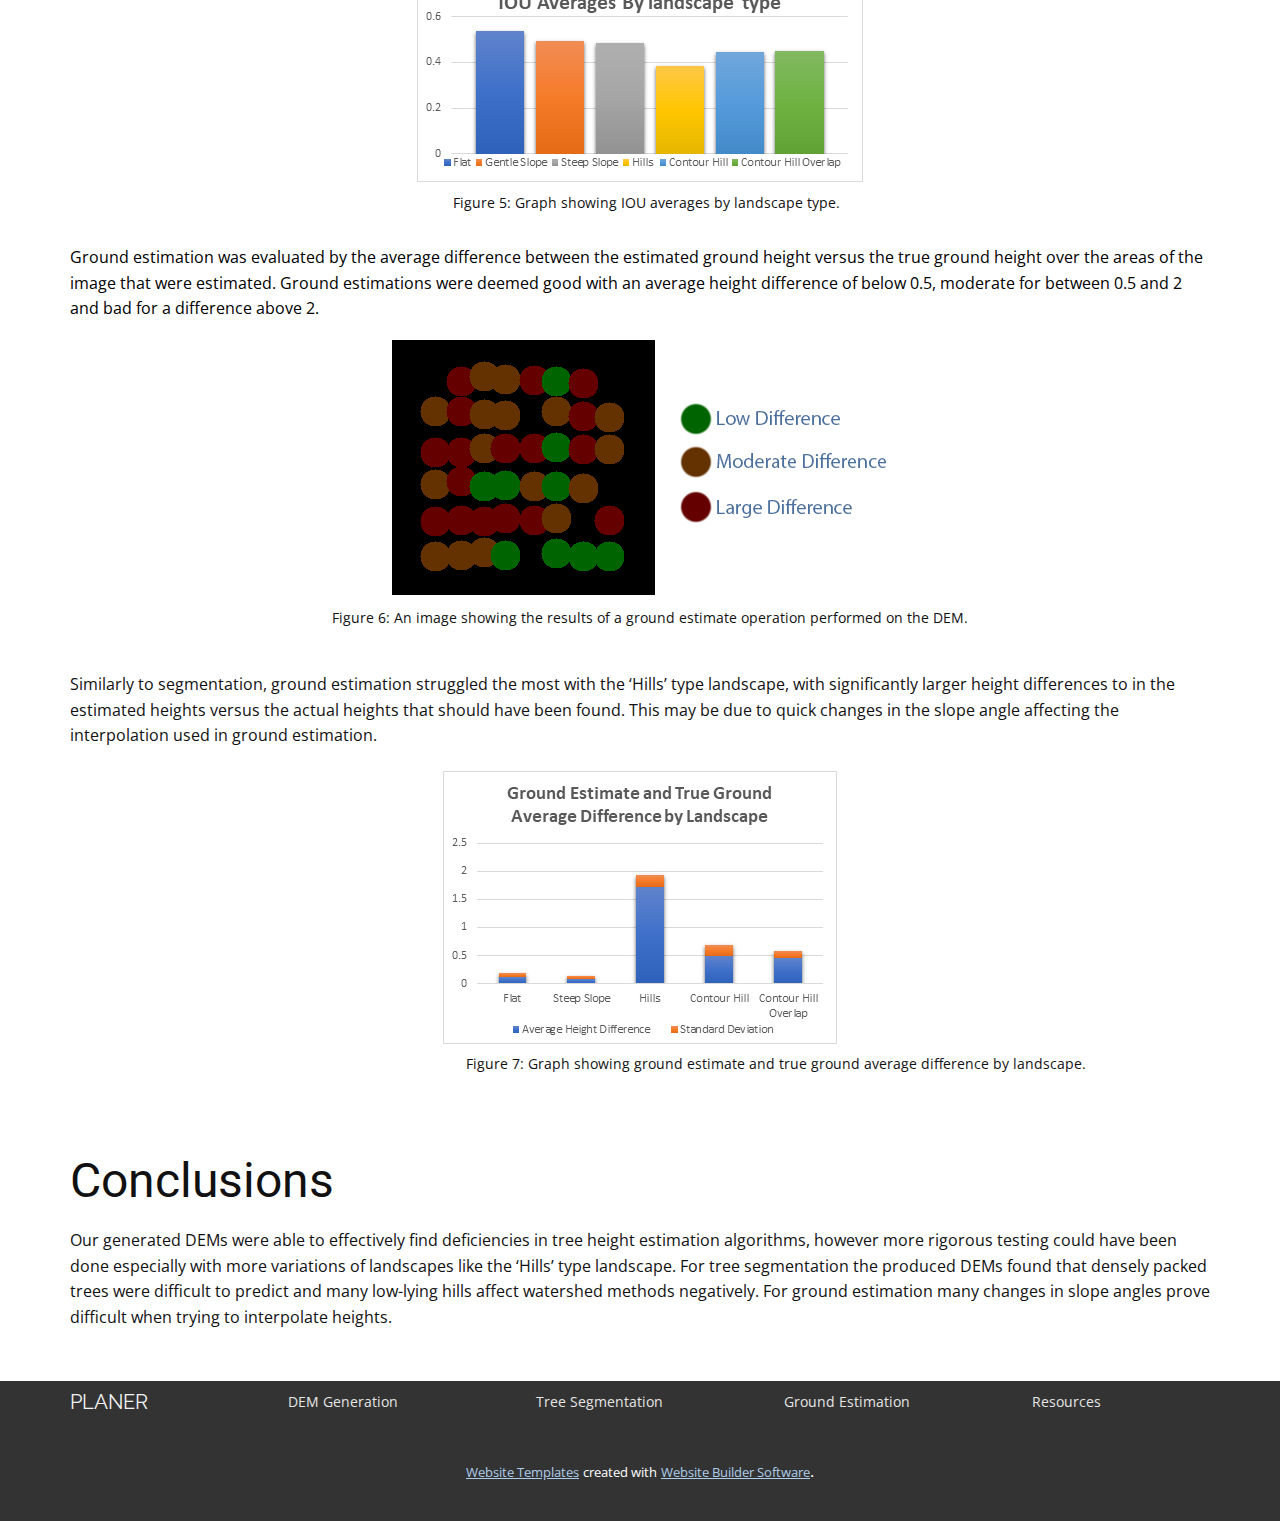
==== commit 2d939f93: "Adjusted size.." ====
--- a/DEM-Generation.html
+++ b/DEM-Generation.html
@@ -1,5 +1,5 @@
 <!DOCTYPE html>
-<html style="font-size: 16px;">
+<html style="font-size: 16px;" lang="en">
   <head>
     <meta name="viewport" content="width=device-width, initial-scale=1.0">
     <meta charset="utf-8">
@@ -193,14 +193,14 @@
 deemed good with an average height difference of below 0.5, moderate for
 between 0.5 and 2 and bad for a difference above 2.</p>
         <img src="images/estEval.png" alt="" class="u-image u-image-default u-image-4" data-image-width="519" data-image-height="276">
-        <p class="u-small-text u-text u-text-default u-text-font u-text-variant u-text-7">Figure 6: An image showing the results of a ground estimate operation performed on the DEM.</p>
+        <p class="u-align-center-sm u-align-center-xs u-small-text u-text u-text-default u-text-font u-text-variant u-text-7">Figure 6: An image showing the results of a ground estimate operation performed on the DEM.</p>
         <p class="u-text u-text-8">Similarly to segmentation, ground
 estimation struggled the most with the ‘Hills’ type landscape, with
 significantly larger height differences to in the estimated heights versus the
 actual heights that should have been found. This may be due to quick changes in
 the slope angle affecting the interpolation used in ground estimation.</p>
         <img src="images/graph2.png" alt="" class="u-image u-image-default u-image-5" data-image-width="394" data-image-height="273">
-        <p class="u-align-center u-small-text u-text u-text-default u-text-font u-text-variant u-text-9">Figure 7: Graph showing ground estimate and true ground average difference by landscape.</p>
+        <p class="u-align-center u-small-text u-text u-text-font u-text-variant u-text-9">Figure 7: Graph showing ground estimate and true ground average difference by landscape.</p>
       </div>
     </section>
     <section class="u-clearfix u-section-6" id="sec-8ca5">
--- a/nicepage.css
+++ b/nicepage.css
@@ -30223,10 +30223,10 @@
 .u-footer .u-btn-5 {margin-top: -181px; margin-left: calc(((100% - 540px) / 2) + -35px)} }
 @media (max-width: 575px){ .u-footer {min-height: 189px}
 .u-footer .u-layout-wrap-1 {width: 440px; margin-right: calc(((100% - 340px) / 2) + -64px)}
-.u-footer .u-layout-cell-1 {min-height: 35px}
-.u-footer .u-layout-cell-2 {min-height: 34px}
-.u-footer .u-layout-cell-3 {min-height: 34px}
-.u-footer .u-layout-cell-4 {min-height: 35px}
+.u-footer .u-layout-cell-1 {min-height: 19px}
+.u-footer .u-layout-cell-2 {min-height: 19px}
+.u-footer .u-layout-cell-3 {min-height: 19px}
+.u-footer .u-layout-cell-4 {min-height: 19px}
 .u-footer .u-btn-5 {margin-top: -179px; margin-left: calc(((100% - 340px) / 2) + -36px)} }
 
  /*begin-variables base-font-size*/ 
--- a/DEM-Generation.css
+++ b/DEM-Generation.css
@@ -1,31 +1,31 @@
 .u-section-1 .u-sheet-1 {min-height: 177px}
 .u-section-1 .u-text-1 {font-weight: 900; margin: 60px 20px} 
 
-@media (max-width: 1199px){ .u-section-1 .u-text-1 {margin-left: 0; margin-right: 0} }.u-section-2 .u-sheet-1 {min-height: 666px}
+@media (max-width: 1199px){ .u-section-1 .u-text-1 {margin-left: 0; margin-right: 0} }.u-section-2 .u-sheet-1 {min-height: 771px}
 .u-section-2 .u-text-1 {margin-left: 0; margin-right: 0; margin-bottom: 0}
 .u-section-2 .u-text-2 {margin: 20px 0 0}
 .u-section-2 .u-image-1 {width: 585px; height: 282px; margin: 30px auto 0}
-.u-section-2 .u-text-3 {margin: 10px auto 30px} 
+.u-section-2 .u-text-3 {margin: 10px auto 60px} 
 
 @media (max-width: 767px){ .u-section-2 .u-sheet-1 {min-height: 500px}
 .u-section-2 .u-image-1 {width: 540px; height: 260px} }
 
-@media (max-width: 575px){ .u-section-2 .u-image-1 {width: 340px; height: 164px} }.u-section-3 .u-sheet-1 {min-height: 372px}
+@media (max-width: 575px){ .u-section-2 .u-image-1 {width: 340px; height: 164px} }.u-section-3 .u-sheet-1 {min-height: 452px}
 .u-section-3 .u-text-1 {margin-left: 0; margin-right: 0; margin-bottom: 0}
-.u-section-3 .u-text-2 {margin: 20px 0 30px}.u-section-4 .u-sheet-1 {min-height: 939px}
+.u-section-3 .u-text-2 {margin: 20px 0 60px}.u-section-4 .u-sheet-1 {min-height: 100vh}
 .u-section-4 .u-text-1 {margin-left: 0; margin-right: 0; margin-bottom: 0}
 .u-section-4 .u-image-1 {width: 674px; height: 232px; margin: 18px auto 0}
 .u-section-4 .u-text-2 {margin: 10px auto 0}
 .u-section-4 .u-text-3 {margin: 20px 0 0}
 .u-section-4 .u-image-2 {width: 684px; height: 308px; margin: 20px auto 0}
-.u-section-4 .u-text-4 {margin: 10px auto 30px} 
+.u-section-4 .u-text-4 {margin: 10px auto 58px} 
 
 @media (max-width: 767px){ .u-section-4 .u-sheet-1 {min-height: 500px}
 .u-section-4 .u-image-1 {width: 540px; height: 186px}
 .u-section-4 .u-image-2 {width: 540px; height: 243px} }
 
 @media (max-width: 575px){ .u-section-4 .u-image-1 {width: 340px; height: 117px}
-.u-section-4 .u-image-2 {width: 340px; height: 153px} }.u-section-5 .u-sheet-1 {min-height: 1805px}
+.u-section-4 .u-image-2 {width: 340px; height: 153px} }.u-section-5 .u-sheet-1 {min-height: 1811px}
 .u-section-5 .u-text-1 {margin: 20px 0 0}
 .u-section-5 .u-text-2 {margin: 20px 0 0}
 .u-section-5 .u-layout-wrap-1 {margin: 20px auto 0 0}
@@ -36,46 +36,65 @@
 .u-section-5 .u-container-layout-2 {padding: 30px 30px 30px 0}
 .u-section-5 .u-image-2 {width: 306px; height: 239px; margin: 0 auto 0 84px}
 .u-section-5 .u-text-3 {width: 737px; margin: 0 auto}
-.u-section-5 .u-text-4 {margin: 20px 0 0}
-.u-section-5 .u-image-3 {width: 446px; height: 203px; margin: 20px auto 0}
-.u-section-5 .u-text-5 {margin: 20px auto 0}
-.u-section-5 .u-text-6 {margin: 20px 0 0}
-.u-section-5 .u-image-4 {width: 519px; height: 276px; margin: 10px auto 0}
-.u-section-5 .u-text-7 {margin: 10px auto 0}
-.u-section-5 .u-text-8 {margin: 20px 0 0}
-.u-section-5 .u-image-5 {width: 394px; height: 273px; margin: 23px auto 0}
-.u-section-5 .u-text-9 {margin: 31px auto 59px} 
+.u-section-5 .u-text-4 {margin: 29px 0 0}
+.u-section-5 .u-image-3 {width: 446px; height: 203px; margin: 21px auto 0}
+.u-section-5 .u-text-5 {margin: 10px auto 0 383px}
+.u-section-5 .u-text-6 {margin: 31px 0 0}
+.u-section-5 .u-image-4 {width: 519px; height: 276px; margin: 9px auto 0}
+.u-section-5 .u-text-7 {margin: 0 auto 0 262px}
+.u-section-5 .u-text-8 {margin: 43px 0 0}
+.u-section-5 .u-image-5 {width: 394px; height: 273px; margin: 22px auto 0}
+.u-section-5 .u-text-9 {margin: 9px auto 60px 271px} 
 
-@media (max-width: 1199px){ .u-section-5 .u-sheet-1 {min-height: 907px}
+@media (max-width: 1199px){ .u-section-5 .u-sheet-1 {min-height: 1800px}
 .u-section-5 .u-layout-wrap-1 {position: relative; margin-right: initial; margin-left: initial}
 .u-section-5 .u-layout-cell-1 {min-height: 264px}
 .u-section-5 .u-image-1 {width: 440px; height: 155px; margin-right: 0}
 .u-section-5 .u-layout-cell-2 {min-height: 264px}
-.u-section-5 .u-image-3 {margin-top: 657px}
-.u-section-5 .u-text-6 {margin-top: -603px} }
+.u-section-5 .u-image-3 {margin-top: 29px}
+.u-section-5 .u-text-5 {width: auto; margin-top: 15px; margin-left: auto}
+.u-section-5 .u-text-6 {margin-top: 20px}
+.u-section-5 .u-image-4 {margin-top: 20px}
+.u-section-5 .u-text-7 {width: auto; margin-top: 3px; margin-left: auto}
+.u-section-5 .u-text-8 {margin-top: 29px}
+.u-section-5 .u-image-5 {margin-top: 33px}
+.u-section-5 .u-text-9 {width: auto; margin-top: 11px; margin-left: 171px} }
 
-@media (max-width: 991px){ .u-section-5 .u-layout-wrap-1 {margin-top: 45px; margin-right: initial; margin-left: initial}
+@media (max-width: 991px){ .u-section-5 .u-sheet-1 {min-height: 2004px}
+.u-section-5 .u-layout-wrap-1 {margin-top: 45px; margin-right: initial; margin-left: initial}
 .u-section-5 .u-layout-cell-1 {min-height: 100px}
 .u-section-5 .u-image-1 {width: 330px; height: 116px}
 .u-section-5 .u-layout-cell-2 {min-height: 100px}
 .u-section-5 .u-image-2 {margin-left: 24px}
-.u-section-5 .u-text-3 {margin-top: 27px; width: 720px}
-.u-section-5 .u-image-3 {margin-top: 682px}
-.u-section-5 .u-text-6 {margin-top: -628px} }
+.u-section-5 .u-text-3 {width: 720px; margin-top: 27px}
+.u-section-5 .u-text-5 {margin-top: 16px}
+.u-section-5 .u-text-6 {margin-top: 29px}
+.u-section-5 .u-image-4 {margin-top: 16px}
+.u-section-5 .u-text-7 {margin-top: 7px; margin-left: 52px; margin-right: 52px; width: auto}
+.u-section-5 .u-text-8 {margin-top: 24px}
+.u-section-5 .u-image-5 {margin-top: 24px}
+.u-section-5 .u-text-9 {margin-top: 20px; margin-left: 61px; margin-right: 61px; width: auto} }
 
-@media (max-width: 767px){ .u-section-5 .u-sheet-1 {min-height: 500px}
-.u-section-5 .u-layout-wrap-1 {margin-top: 588px; margin-right: initial; margin-left: initial}
+@media (max-width: 767px){ .u-section-5 .u-sheet-1 {min-height: 2282px}
+.u-section-5 .u-layout-wrap-1 {margin-top: 20px; margin-right: initial; margin-left: initial}
 .u-section-5 .u-container-layout-1 {padding-left: 10px}
 .u-section-5 .u-container-layout-2 {padding-right: 10px}
-.u-section-5 .u-text-3 {width: 540px; margin-top: -916px}
-.u-section-5 .u-image-3 {margin-top: 92px}
-.u-section-5 .u-text-6 {margin-top: -38px} }
+.u-section-5 .u-text-3 {width: 540px; margin-top: 20px}
+.u-section-5 .u-text-5 {margin-top: 11px}
+.u-section-5 .u-text-6 {margin-top: 35px}
+.u-section-5 .u-image-4 {margin-top: 11px}
+.u-section-5 .u-text-7 {width: auto; margin-top: 0; margin-right: auto; margin-left: 13px}
+.u-section-5 .u-text-8 {margin-top: 49px}
+.u-section-5 .u-image-5 {margin-top: 20px}
+.u-section-5 .u-text-9 {margin: 11px 0 49px} }
 
-@media (max-width: 575px){ .u-section-5 .u-layout-wrap-1 {margin-top: 568px; margin-right: initial; margin-left: initial}
-.u-section-5 .u-text-3 {width: 340px; margin-top: -896px}
+@media (max-width: 575px){ .u-section-5 .u-sheet-1 {min-height: 500px}
+.u-section-5 .u-text-3 {width: 340px}
 .u-section-5 .u-image-3 {width: 340px; height: 155px; margin-top: 72px}
-.u-section-5 .u-text-6 {margin-top: 30px}
+.u-section-5 .u-text-6 {margin-top: 30px; width: 340px}
 .u-section-5 .u-image-4 {width: 340px; height: 181px}
-.u-section-5 .u-image-5 {width: 340px; height: 236px} }.u-section-6 .u-sheet-1 {min-height: 242px}
+.u-section-5 .u-text-7 {margin-right: 52px; margin-left: 52px}
+.u-section-5 .u-image-5 {width: 340px; height: 236px}
+.u-section-5 .u-text-9 {margin-left: 61px; margin-right: 61px; width: auto} }.u-section-6 .u-sheet-1 {min-height: 242px}
 .u-section-6 .u-text-1 {margin-left: 0; margin-right: 0; margin-bottom: 0}
 .u-section-6 .u-text-2 {margin: 20px 0 50px}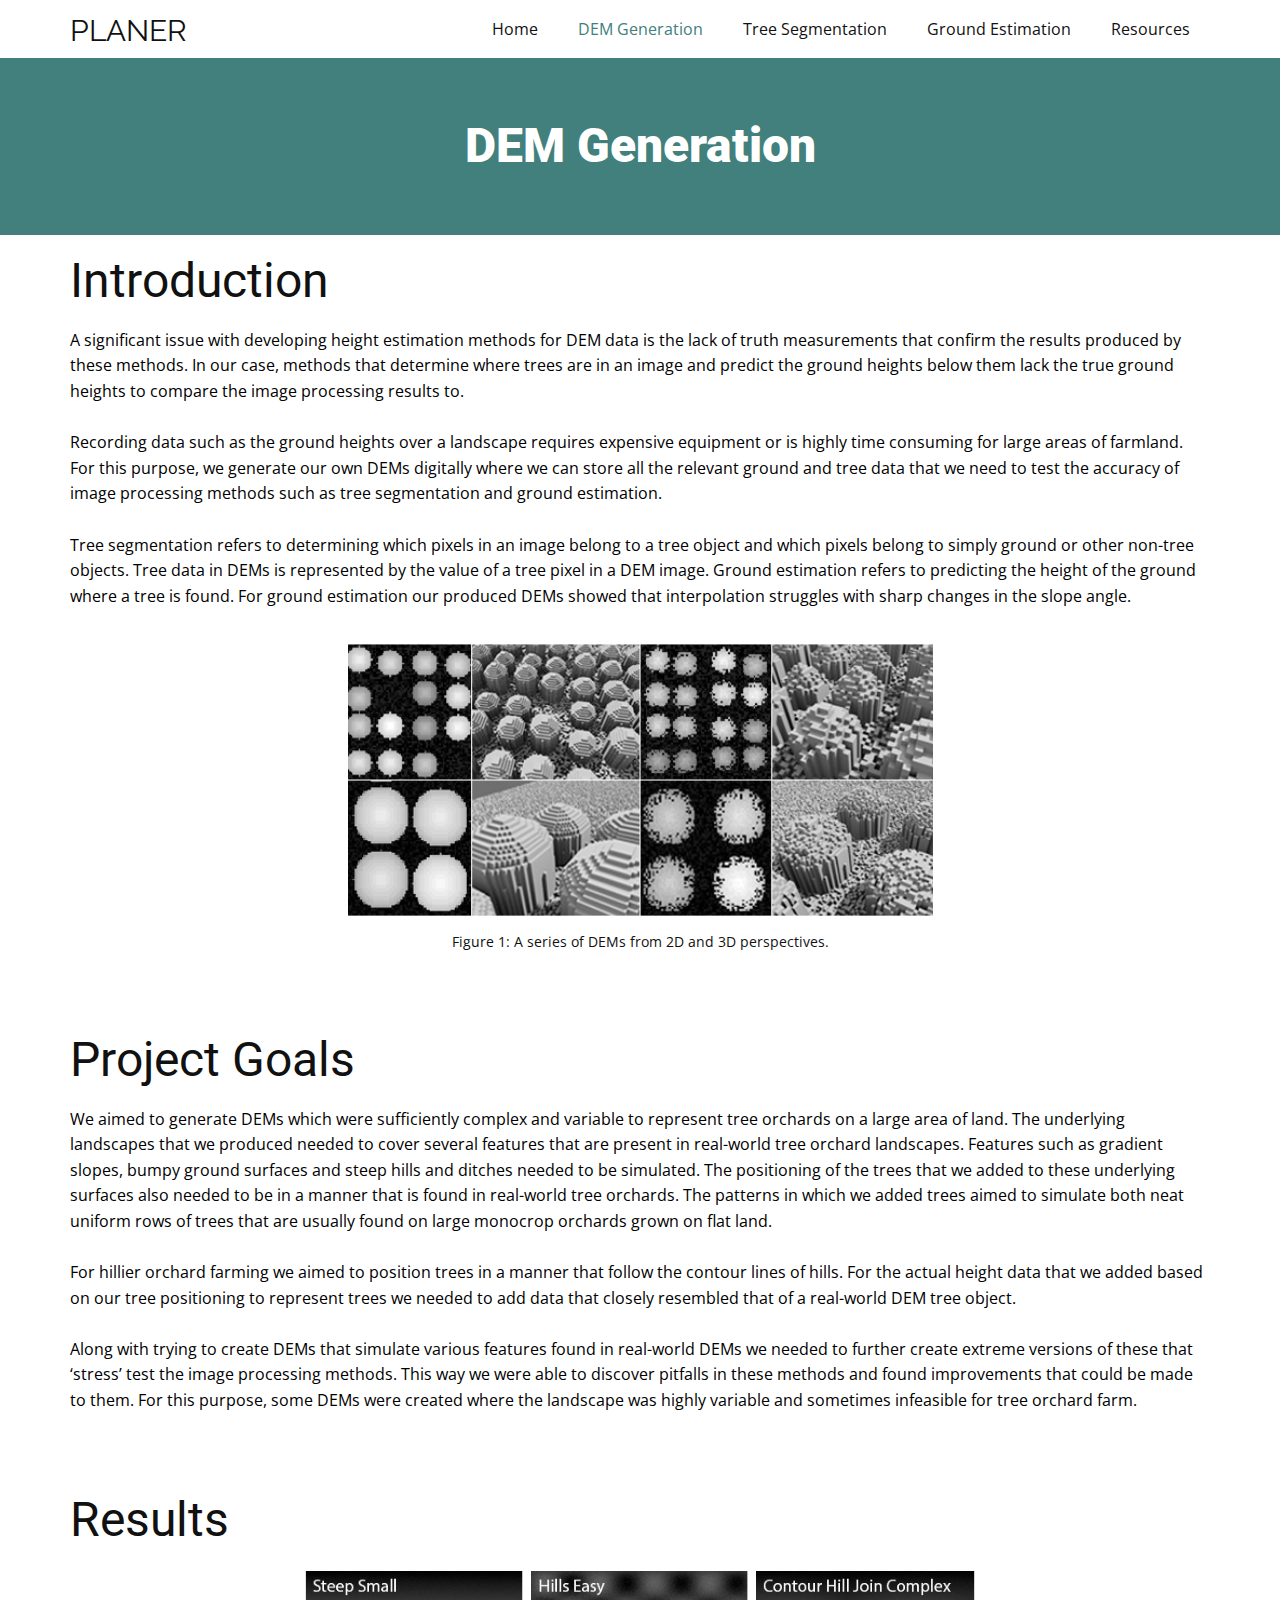
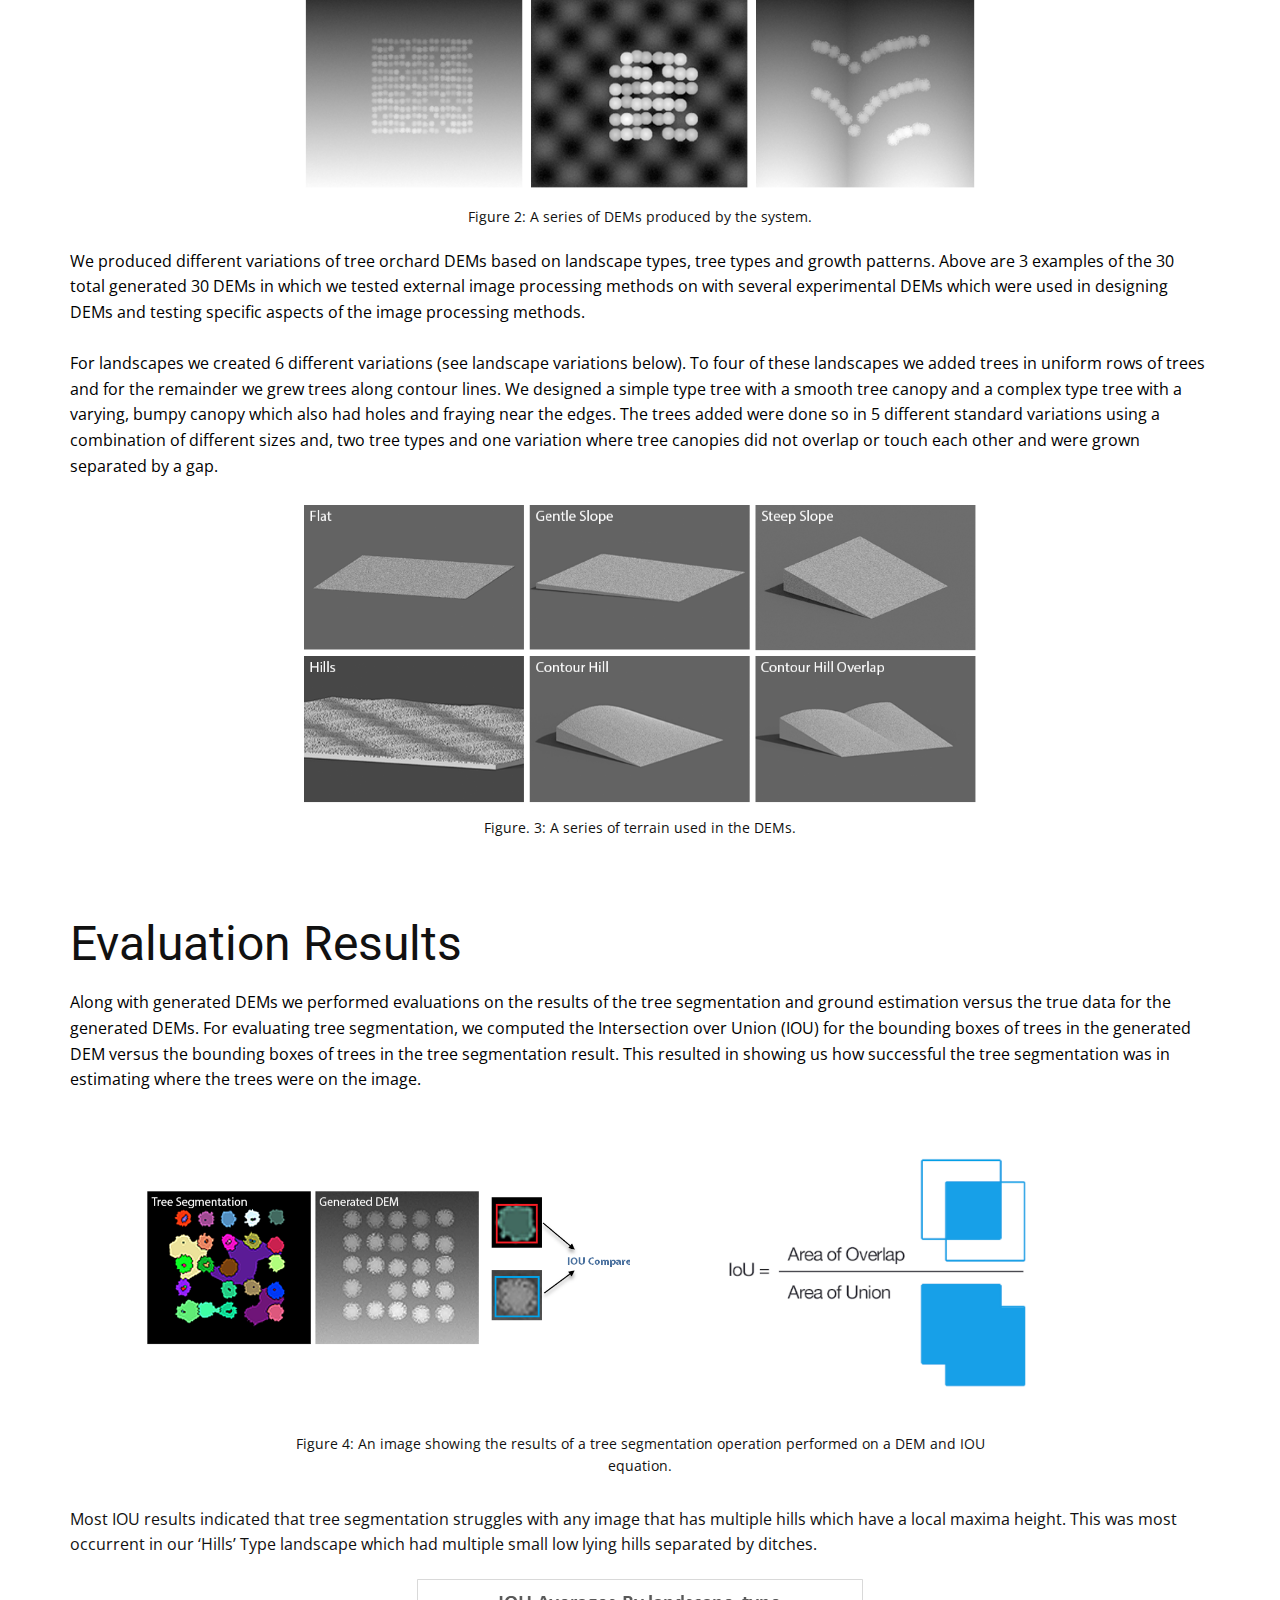
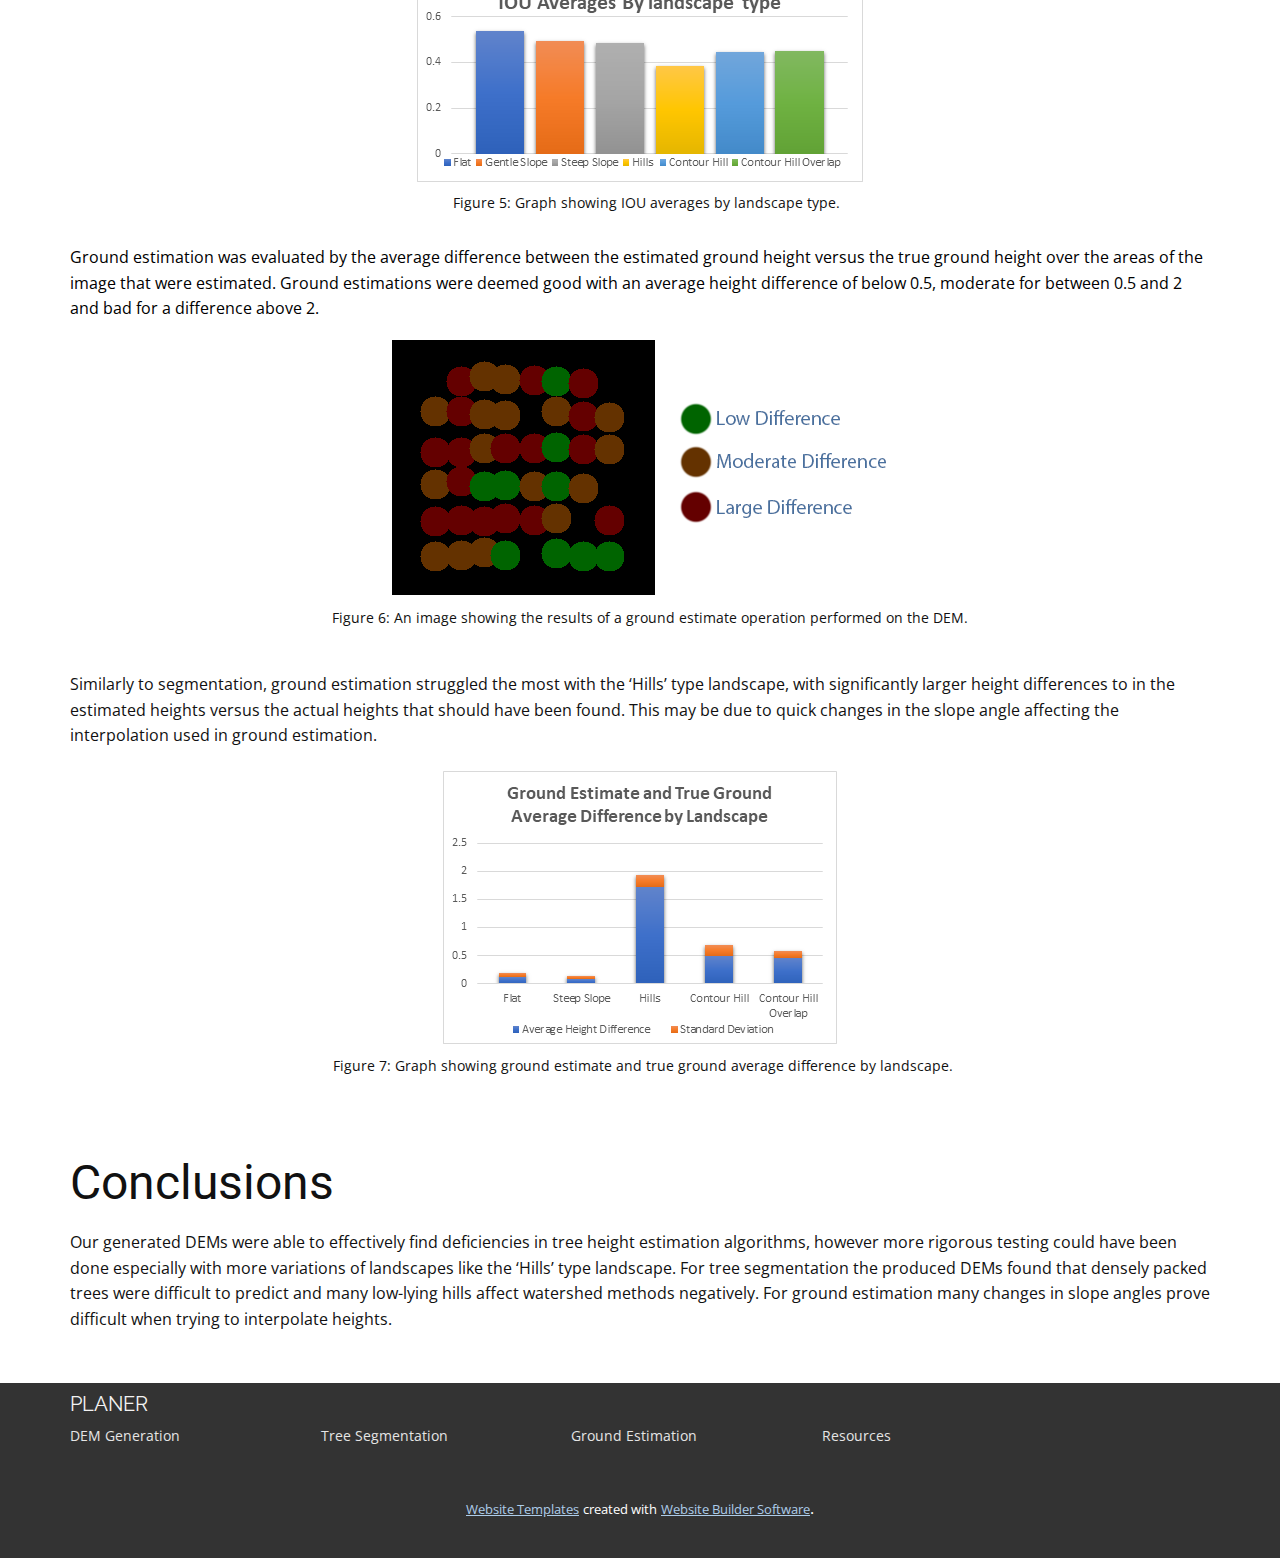
==== commit 8f40fd01: "Adjusted size." ====
--- a/DEM-Generation.html
+++ b/DEM-Generation.html
@@ -100,7 +100,7 @@
 changes in the slope angle.
         </p>
         <img src="images/trees.png" alt="" class="u-image u-image-default u-image-1" data-image-width="565" data-image-height="261">
-        <p class="u-small-text u-text u-text-default u-text-font u-text-variant u-text-3">Figure 1: A series of DEMs from 2D and 3D perspectives.</p>
+        <p class="u-align-center-xs u-small-text u-text u-text-default u-text-font u-text-variant u-text-3">Figure 1: A series of DEMs from 2D and 3D perspectives.</p>
       </div>
     </section>
     <section class="u-clearfix u-section-3" id="sec-2063">
@@ -135,7 +135,7 @@
       <div class="u-clearfix u-sheet u-sheet-1">
         <h1 class="u-text u-text-default u-text-1">Results</h1>
         <img src="images/demExamples.png" alt="" class="u-image u-image-default u-image-1" data-image-width="790" data-image-height="268">
-        <p class="u-small-text u-text u-text-default u-text-font u-text-variant u-text-2">Figure 2: A series of DEMs produced by the system.</p>
+        <p class="u-align-center-md u-align-center-sm u-align-center-xs u-small-text u-text u-text-default u-text-font u-text-variant u-text-2">Figure 2: A series of DEMs produced by the system.</p>
         <p class="u-text u-text-black u-text-3">We produced different variations of tree
 orchard DEMs based on landscape types, tree types and growth patterns. Above
 are 3 examples of the 30 total generated 30 DEMs in which we tested external
@@ -151,7 +151,7 @@
 did not overlap or touch each other and were grown separated by a gap.&nbsp;
         </p>
         <img src="images/landscapeVariations.png" alt="" class="u-image u-image-default u-image-2" data-image-width="936" data-image-height="423">
-        <p class="u-small-text u-text u-text-default u-text-font u-text-variant u-text-4">Figure. 3: A series of terrain used in the DEMs.</p>
+        <p class="u-align-center-md u-align-center-sm u-align-center-xs u-small-text u-text u-text-default u-text-font u-text-variant u-text-4">Figure. 3: A series of terrain used in the DEMs.</p>
       </div>
     </section>
     <section class="u-clearfix u-section-5" id="sec-9ee9">
@@ -168,12 +168,12 @@
           <div class="u-layout">
             <div class="u-layout-row">
               <div class="u-container-style u-layout-cell u-left-cell u-size-30 u-layout-cell-1">
-                <div class="u-container-layout u-valign-middle u-container-layout-1">
+                <div class="u-container-layout u-valign-middle-lg u-valign-middle-md u-valign-middle-xl u-valign-top-sm u-valign-top-xs u-container-layout-1">
                   <img src="images/segEvalFinal.png" alt="" class="u-image u-image-default u-image-1" data-image-width="856" data-image-height="299">
                 </div>
               </div>
               <div class="u-container-style u-layout-cell u-right-cell u-size-30 u-layout-cell-2">
-                <div class="u-container-layout u-valign-middle u-container-layout-2">
+                <div class="u-container-layout u-valign-middle-lg u-valign-middle-md u-valign-middle-xl u-valign-top-sm u-valign-top-xs u-container-layout-2">
                   <img src="images/iou.png" alt="" class="u-image u-image-default u-image-2" data-image-width="383" data-image-height="299">
                 </div>
               </div>
@@ -186,14 +186,14 @@
 local maxima height. This was most occurrent in our ‘Hills’ Type landscape
 which had multiple small low lying hills separated by ditches.</p>
         <img src="images/graph.png" alt="" class="u-image u-image-default u-image-3" data-image-width="446" data-image-height="203">
-        <p class="u-small-text u-text u-text-default u-text-font u-text-variant u-text-5">Figure 5: Graph showing IOU averages by landscape type.</p>
+        <p class="u-align-center-md u-align-center-sm u-align-center-xs u-small-text u-text u-text-default u-text-font u-text-variant u-text-5">Figure 5: Graph showing IOU averages by landscape type.</p>
         <p class="u-text u-text-black u-text-6">Ground estimation was evaluated by the
 average difference between the estimated ground height versus the true ground
 height over the areas of the image that were estimated. Ground estimations were
 deemed good with an average height difference of below 0.5, moderate for
 between 0.5 and 2 and bad for a difference above 2.</p>
         <img src="images/estEval.png" alt="" class="u-image u-image-default u-image-4" data-image-width="519" data-image-height="276">
-        <p class="u-align-center-sm u-align-center-xs u-small-text u-text u-text-default u-text-font u-text-variant u-text-7">Figure 6: An image showing the results of a ground estimate operation performed on the DEM.</p>
+        <p class="u-align-center-lg u-align-center-md u-align-center-sm u-align-center-xs u-small-text u-text u-text-font u-text-variant u-text-7">Figure 6: An image showing the results of a ground estimate operation performed on the DEM.</p>
         <p class="u-text u-text-8">Similarly to segmentation, ground
 estimation struggled the most with the ‘Hills’ type landscape, with
 significantly larger height differences to in the estimated heights versus the
@@ -217,43 +217,46 @@
     </section>
     
     
-    <footer class="u-align-left u-clearfix u-footer u-grey-80 u-footer" id="sec-0835"><div class="u-clearfix u-gutter-0 u-layout-wrap u-layout-wrap-1">
-        <div class="u-layout">
-          <div class="u-layout-row">
-            <div class="u-align-left-md u-align-left-sm u-align-left-xs u-container-style u-layout-cell u-left-cell u-size-15 u-size-30-md u-layout-cell-1">
-              <div class="u-container-layout u-container-layout-1">
-                <p class="u-small-text u-text u-text-default u-text-font u-text-variant u-text-1">
-                  <a class="u-active-none u-border-none u-btn u-button-style u-hover-none u-none u-text-active-palette-3-dark-2 u-text-grey-10 u-text-hover-palette-4-dark-2 u-btn-1" href="DEM-Generation.html">DEM Generation</a>
-                </p>
+    <footer class="u-align-left u-clearfix u-footer u-grey-80 u-footer" id="sec-0835"><div class="u-clearfix u-sheet u-sheet-1">
+        <a class="u-btn u-button-style u-custom-font u-font-raleway u-none u-text-active-palette-3-dark-2 u-text-hover-palette-4-dark-2 u-text-white u-btn-1" href="Home.html">
+          <font class="u-text-grey-5" style="font-size: 1.25rem;">PLANER</font>
+          <br>
+        </a>
+        <div class="u-clearfix u-gutter-0 u-layout-wrap u-layout-wrap-1">
+          <div class="u-layout">
+            <div class="u-layout-row">
+              <div class="u-align-left-md u-align-left-sm u-align-left-xs u-container-style u-layout-cell u-left-cell u-size-15 u-size-30-md u-layout-cell-1">
+                <div class="u-container-layout u-container-layout-1">
+                  <p class="u-small-text u-text u-text-default u-text-font u-text-variant u-text-1">
+                    <a class="u-active-none u-border-none u-btn u-button-style u-hover-none u-none u-text-active-palette-3-dark-2 u-text-grey-10 u-text-hover-palette-4-dark-2 u-btn-2" href="DEM-Generation.html">DEM Generation</a>
+                  </p>
+                </div>
+              </div>
+              <div class="u-align-left-md u-align-left-sm u-align-left-xs u-container-style u-layout-cell u-size-15 u-size-30-md u-layout-cell-2">
+                <div class="u-container-layout u-valign-top-md u-valign-top-sm u-valign-top-xs u-container-layout-2">
+                  <p class="u-small-text u-text u-text-default u-text-font u-text-variant u-text-2">
+                    <a class="u-active-none u-border-none u-btn u-button-style u-hover-none u-none u-text-active-palette-3-dark-2 u-text-grey-10 u-text-hover-palette-4-dark-2 u-btn-3" href="Tree-Segmentation.html">Tree Segmentation</a>
+                  </p>
+                </div>
+              </div>
+              <div class="u-align-left-md u-align-left-sm u-align-left-xs u-container-style u-layout-cell u-size-15 u-size-30-md u-layout-cell-3">
+                <div class="u-container-layout u-container-layout-3">
+                  <p class="u-small-text u-text u-text-default u-text-font u-text-variant u-text-3">
+                    <a class="u-active-none u-border-none u-btn u-button-style u-hover-none u-none u-text-active-palette-3-dark-2 u-text-grey-10 u-text-hover-palette-4-dark-2 u-btn-4" href="Ground-Estimation.html">Ground Estimation</a>
+                  </p>
+                </div>
+              </div>
+              <div class="u-align-left-md u-align-left-sm u-align-left-xs u-container-style u-layout-cell u-right-cell u-size-15 u-size-30-md u-layout-cell-4">
+                <div class="u-container-layout u-container-layout-4">
+                  <p class="u-small-text u-text u-text-default u-text-font u-text-variant u-text-4">
+                    <a class="u-active-none u-border-none u-btn u-button-style u-hover-none u-none u-text-active-palette-3-dark-2 u-text-grey-10 u-text-hover-palette-4-dark-2 u-btn-5" href="Resources.html">Resources</a>
+                  </p>
+                </div>
               </div>
             </div>
-            <div class="u-align-left-md u-align-left-sm u-align-left-xs u-container-style u-layout-cell u-size-15 u-size-30-md u-layout-cell-2">
-              <div class="u-container-layout u-valign-top-md u-valign-top-sm u-valign-top-xs u-container-layout-2">
-                <p class="u-small-text u-text u-text-default u-text-font u-text-variant u-text-2">
-                  <a class="u-active-none u-border-none u-btn u-button-style u-hover-none u-none u-text-active-palette-3-dark-2 u-text-grey-10 u-text-hover-palette-4-dark-2 u-btn-2" href="Tree-Segmentation.html">Tree Segmentation</a>
-                </p>
-              </div>
-            </div>
-            <div class="u-align-left-md u-align-left-sm u-align-left-xs u-container-style u-layout-cell u-size-15 u-size-30-md u-layout-cell-3">
-              <div class="u-container-layout u-container-layout-3">
-                <p class="u-small-text u-text u-text-default u-text-font u-text-variant u-text-3">
-                  <a class="u-active-none u-border-none u-btn u-button-style u-hover-none u-none u-text-active-palette-3-dark-2 u-text-grey-10 u-text-hover-palette-4-dark-2 u-btn-3" href="Ground-Estimation.html">Ground Estimation</a>
-                </p>
-              </div>
-            </div>
-            <div class="u-align-left-md u-align-left-sm u-align-left-xs u-container-style u-layout-cell u-right-cell u-size-15 u-size-30-md u-layout-cell-4">
-              <div class="u-container-layout u-container-layout-4">
-                <p class="u-small-text u-text u-text-default u-text-font u-text-variant u-text-4">
-                  <a class="u-active-none u-border-none u-btn u-button-style u-hover-none u-none u-text-active-palette-3-dark-2 u-text-grey-10 u-text-hover-palette-4-dark-2 u-btn-4" href="Resources.html">Resources</a>
-                </p>
-              </div>
-            </div>
           </div>
         </div>
-      </div><a class="u-btn u-button-style u-custom-font u-font-raleway u-none u-text-active-palette-3-dark-2 u-text-hover-palette-4-dark-2 u-text-white u-btn-5" href="Home.html">
-        <font class="u-text-grey-5" style="font-size: 1.25rem;">PLANER</font>
-        <br>
-      </a></footer>
+      </div></footer>
     <section class="u-backlink u-clearfix u-grey-80">
       <a class="u-link" href="https://nicepage.com/website-templates" target="_blank">
         <span>Website Templates</span>
--- a/nicepage.css
+++ b/nicepage.css
@@ -30172,35 +30172,42 @@
 .u-header .u-nav-2 {font-size: 1.25rem} 
 @media (max-width: 1199px){ .u-header .u-sheet-1 {min-height: 63px}
 .u-header .u-text-1 {width: auto; margin-top: 11px; margin-right: 920px}
-.u-header .u-menu-1 {width: auto; margin-top: -32px; margin-bottom: 7px} }
+.u-header .u-menu-1 {width: auto; margin-top: -38px; margin-bottom: 14px} }
 @media (max-width: 991px){ .u-header .u-sheet-1 {min-height: 59px}
 .u-header .u-text-1 {margin-right: 720px}
-.u-header .u-menu-1 {margin-top: -32px} }
+.u-header .u-menu-1 {margin-top: -38px} }
 @media (max-width: 767px){ .u-header .u-text-1 {margin-right: 579px} }
 @media (max-width: 575px){ .u-header .u-text-1 {margin-right: 379px} }
- .u-footer {background-image: none; min-height: 42px}
-.u-footer .u-layout-wrap-1 {width: calc(((100% - 1140px) / 2) + 922px); margin: 10px 0 0 auto}
+ .u-footer {background-image: none}
+.u-footer .u-sheet-1 {min-height: 77px}
+.u-footer .u-btn-1 {font-size: 1.25rem; background-image: none; border-style: none; margin: 5px auto 0 0; padding: 0}
+.u-footer .u-layout-wrap-1 {width: 1002px; margin: 5px auto 13px 0}
 .u-footer .u-layout-cell-1 {min-height: 22px}
 .u-footer .u-container-layout-1 {padding: 0 30px 0 0}
 .u-footer .u-text-1 {margin-top: 0; margin-bottom: 0}
-.u-footer .u-btn-1 {padding: 0}
+.u-footer .u-btn-2 {padding: 0}
 .u-footer .u-layout-cell-2 {min-height: 22px}
 .u-footer .u-container-layout-2 {padding: 0 30px 0 0}
 .u-footer .u-text-2 {margin-top: 0; margin-bottom: 0}
-.u-footer .u-btn-2 {padding: 0}
+.u-footer .u-btn-3 {padding: 0}
 .u-footer .u-layout-cell-3 {min-height: 22px}
 .u-footer .u-container-layout-3 {padding: 0 30px 0 0}
 .u-footer .u-text-3 {margin-top: 0; margin-bottom: 0}
-.u-footer .u-btn-3 {padding: 0}
+.u-footer .u-btn-4 {padding: 0}
 .u-footer .u-layout-cell-4 {min-height: 22px}
 .u-footer .u-container-layout-4 {padding: 0 30px 0 0}
 .u-footer .u-text-4 {margin-top: 0; margin-bottom: 0}
-.u-footer .u-btn-4 {padding: 0}
-.u-footer .u-btn-5 {font-size: 1.25rem; background-image: none; border-style: none; margin: -27px auto 5px calc(((100% - 1140px) / 2)); padding: 0} 
-@media (max-width: 1199px){ .u-footer .u-layout-wrap-1 {width: calc(((100% - 940px) / 2) + 751px)}
-.u-footer .u-btn-5 {margin-left: calc(((100% - 940px) / 2))} }
-@media (max-width: 991px){ .u-footer {min-height: 122px}
-.u-footer .u-layout-wrap-1 {width: 820px; margin-top: 50px; margin-right: calc(((100% - 720px) / 2) + -60px)}
+.u-footer .u-btn-5 {padding: 0} 
+@media (max-width: 1199px){ .u-footer {min-height: 77px}
+.u-footer .u-layout-wrap-1 {width: calc(((100% - 940px) / 2) + 751px)}
+.u-footer .u-layout-cell-1 {min-height: 21px}
+.u-footer .u-layout-cell-2 {min-height: 21px}
+.u-footer .u-layout-cell-3 {min-height: 21px}
+.u-footer .u-layout-cell-4 {min-height: 21px} }
+@media (max-width: 991px){ .u-footer {min-height: 256px}
+.u-footer .u-sheet-1 {min-height: 155px}
+.u-footer .u-btn-1 {margin-top: 10px}
+.u-footer .u-layout-wrap-1 {width: 820px; margin: 8px -100px 33px auto}
 .u-footer .u-layout-cell-1 {min-height: 37px}
 .u-footer .u-text-1 {margin-right: auto; margin-left: 0}
 .u-footer .u-layout-cell-2 {min-height: 37px}
@@ -30208,10 +30215,10 @@
 .u-footer .u-layout-cell-3 {min-height: 35px}
 .u-footer .u-text-3 {margin-right: auto; margin-left: 0}
 .u-footer .u-layout-cell-4 {min-height: 35px}
-.u-footer .u-text-4 {margin-right: auto; margin-left: 0}
-.u-footer .u-btn-5 {width: 79px; margin-top: -114px; margin-bottom: 60px; margin-left: calc(((100% - 720px) / 2) + -39px)} }
-@media (max-width: 767px){ .u-footer {min-height: 192px}
-.u-footer .u-layout-wrap-1 {width: 640px; margin-top: 46px; margin-right: calc(((100% - 540px) / 2) + -64px)}
+.u-footer .u-text-4 {margin-right: auto; margin-left: 0} }
+@media (max-width: 767px){ .u-footer {min-height: 356px}
+.u-footer .u-sheet-1 {min-height: 221px}
+.u-footer .u-layout-wrap-1 {width: 640px; margin-top: 4px; margin-bottom: 30px}
 .u-footer .u-layout-cell-1 {min-height: 36px}
 .u-footer .u-container-layout-1 {padding-right: 10px}
 .u-footer .u-layout-cell-2 {min-height: 36px}
@@ -30219,15 +30226,14 @@
 .u-footer .u-layout-cell-3 {min-height: 36px}
 .u-footer .u-container-layout-3 {padding-right: 10px}
 .u-footer .u-layout-cell-4 {min-height: 36px}
-.u-footer .u-container-layout-4 {padding-right: 10px}
-.u-footer .u-btn-5 {margin-top: -181px; margin-left: calc(((100% - 540px) / 2) + -35px)} }
-@media (max-width: 575px){ .u-footer {min-height: 189px}
-.u-footer .u-layout-wrap-1 {width: 440px; margin-right: calc(((100% - 340px) / 2) + -64px)}
+.u-footer .u-container-layout-4 {padding-right: 10px} }
+@media (max-width: 575px){ .u-footer .u-sheet-1 {min-height: 190px}
+.u-footer .u-btn-1 {margin-top: 13px}
+.u-footer .u-layout-wrap-1 {width: 440px; margin-top: 13px; margin-bottom: 44px}
 .u-footer .u-layout-cell-1 {min-height: 19px}
 .u-footer .u-layout-cell-2 {min-height: 19px}
 .u-footer .u-layout-cell-3 {min-height: 19px}
-.u-footer .u-layout-cell-4 {min-height: 19px}
-.u-footer .u-btn-5 {margin-top: -179px; margin-left: calc(((100% - 340px) / 2) + -36px)} }
+.u-footer .u-layout-cell-4 {min-height: 19px} }
 
  /*begin-variables base-font-size*/ 
  html { font-size: 16px; }
--- a/DEM-Generation.css
+++ b/DEM-Generation.css
@@ -44,9 +44,9 @@
 .u-section-5 .u-text-7 {margin: 0 auto 0 262px}
 .u-section-5 .u-text-8 {margin: 43px 0 0}
 .u-section-5 .u-image-5 {width: 394px; height: 273px; margin: 22px auto 0}
-.u-section-5 .u-text-9 {margin: 9px auto 60px 271px} 
+.u-section-5 .u-text-9 {margin: 11px 257px 60px 262px} 
 
-@media (max-width: 1199px){ .u-section-5 .u-sheet-1 {min-height: 1800px}
+@media (max-width: 1199px){ .u-section-5 .u-sheet-1 {min-height: 1822px}
 .u-section-5 .u-layout-wrap-1 {position: relative; margin-right: initial; margin-left: initial}
 .u-section-5 .u-layout-cell-1 {min-height: 264px}
 .u-section-5 .u-image-1 {width: 440px; height: 155px; margin-right: 0}
@@ -58,7 +58,7 @@
 .u-section-5 .u-text-7 {width: auto; margin-top: 3px; margin-left: auto}
 .u-section-5 .u-text-8 {margin-top: 29px}
 .u-section-5 .u-image-5 {margin-top: 33px}
-.u-section-5 .u-text-9 {width: auto; margin-top: 11px; margin-left: 171px} }
+.u-section-5 .u-text-9 {width: 628px; margin-left: auto; margin-right: auto} }
 
 @media (max-width: 991px){ .u-section-5 .u-sheet-1 {min-height: 2004px}
 .u-section-5 .u-layout-wrap-1 {margin-top: 45px; margin-right: initial; margin-left: initial}
@@ -70,31 +70,34 @@
 .u-section-5 .u-text-5 {margin-top: 16px}
 .u-section-5 .u-text-6 {margin-top: 29px}
 .u-section-5 .u-image-4 {margin-top: 16px}
-.u-section-5 .u-text-7 {margin-top: 7px; margin-left: 52px; margin-right: 52px; width: auto}
+.u-section-5 .u-text-7 {margin-top: 7px; margin-right: 27px; margin-left: 52px}
 .u-section-5 .u-text-8 {margin-top: 24px}
 .u-section-5 .u-image-5 {margin-top: 24px}
-.u-section-5 .u-text-9 {margin-top: 20px; margin-left: 61px; margin-right: 61px; width: auto} }
+.u-section-5 .u-text-9 {width: auto; margin-top: 20px; margin-right: 34px; margin-left: 59px} }
 
 @media (max-width: 767px){ .u-section-5 .u-sheet-1 {min-height: 2282px}
 .u-section-5 .u-layout-wrap-1 {margin-top: 20px; margin-right: initial; margin-left: initial}
 .u-section-5 .u-container-layout-1 {padding-left: 10px}
+.u-section-5 .u-image-1 {margin-right: 93px}
 .u-section-5 .u-container-layout-2 {padding-right: 10px}
+.u-section-5 .u-image-2 {margin-left: 117px}
 .u-section-5 .u-text-3 {width: 540px; margin-top: 20px}
 .u-section-5 .u-text-5 {margin-top: 11px}
 .u-section-5 .u-text-6 {margin-top: 35px}
 .u-section-5 .u-image-4 {margin-top: 11px}
-.u-section-5 .u-text-7 {width: auto; margin-top: 0; margin-right: auto; margin-left: 13px}
+.u-section-5 .u-text-7 {margin-top: 0; margin-right: auto; margin-left: 13px}
 .u-section-5 .u-text-8 {margin-top: 49px}
 .u-section-5 .u-image-5 {margin-top: 20px}
 .u-section-5 .u-text-9 {margin: 11px 0 49px} }
 
 @media (max-width: 575px){ .u-section-5 .u-sheet-1 {min-height: 500px}
+.u-section-5 .u-image-1 {margin-right: 0}
+.u-section-5 .u-image-2 {margin-left: 17px}
 .u-section-5 .u-text-3 {width: 340px}
 .u-section-5 .u-image-3 {width: 340px; height: 155px; margin-top: 72px}
-.u-section-5 .u-text-6 {margin-top: 30px; width: 340px}
+.u-section-5 .u-text-6 {width: 340px; margin-top: 30px}
 .u-section-5 .u-image-4 {width: 340px; height: 181px}
-.u-section-5 .u-text-7 {margin-right: 52px; margin-left: 52px}
-.u-section-5 .u-image-5 {width: 340px; height: 236px}
-.u-section-5 .u-text-9 {margin-left: 61px; margin-right: 61px; width: auto} }.u-section-6 .u-sheet-1 {min-height: 242px}
+.u-section-5 .u-text-7 {margin-left: 0; margin-right: 0}
+.u-section-5 .u-image-5 {width: 340px; height: 236px} }.u-section-6 .u-sheet-1 {min-height: 242px}
 .u-section-6 .u-text-1 {margin-left: 0; margin-right: 0; margin-bottom: 0}
 .u-section-6 .u-text-2 {margin: 20px 0 50px}